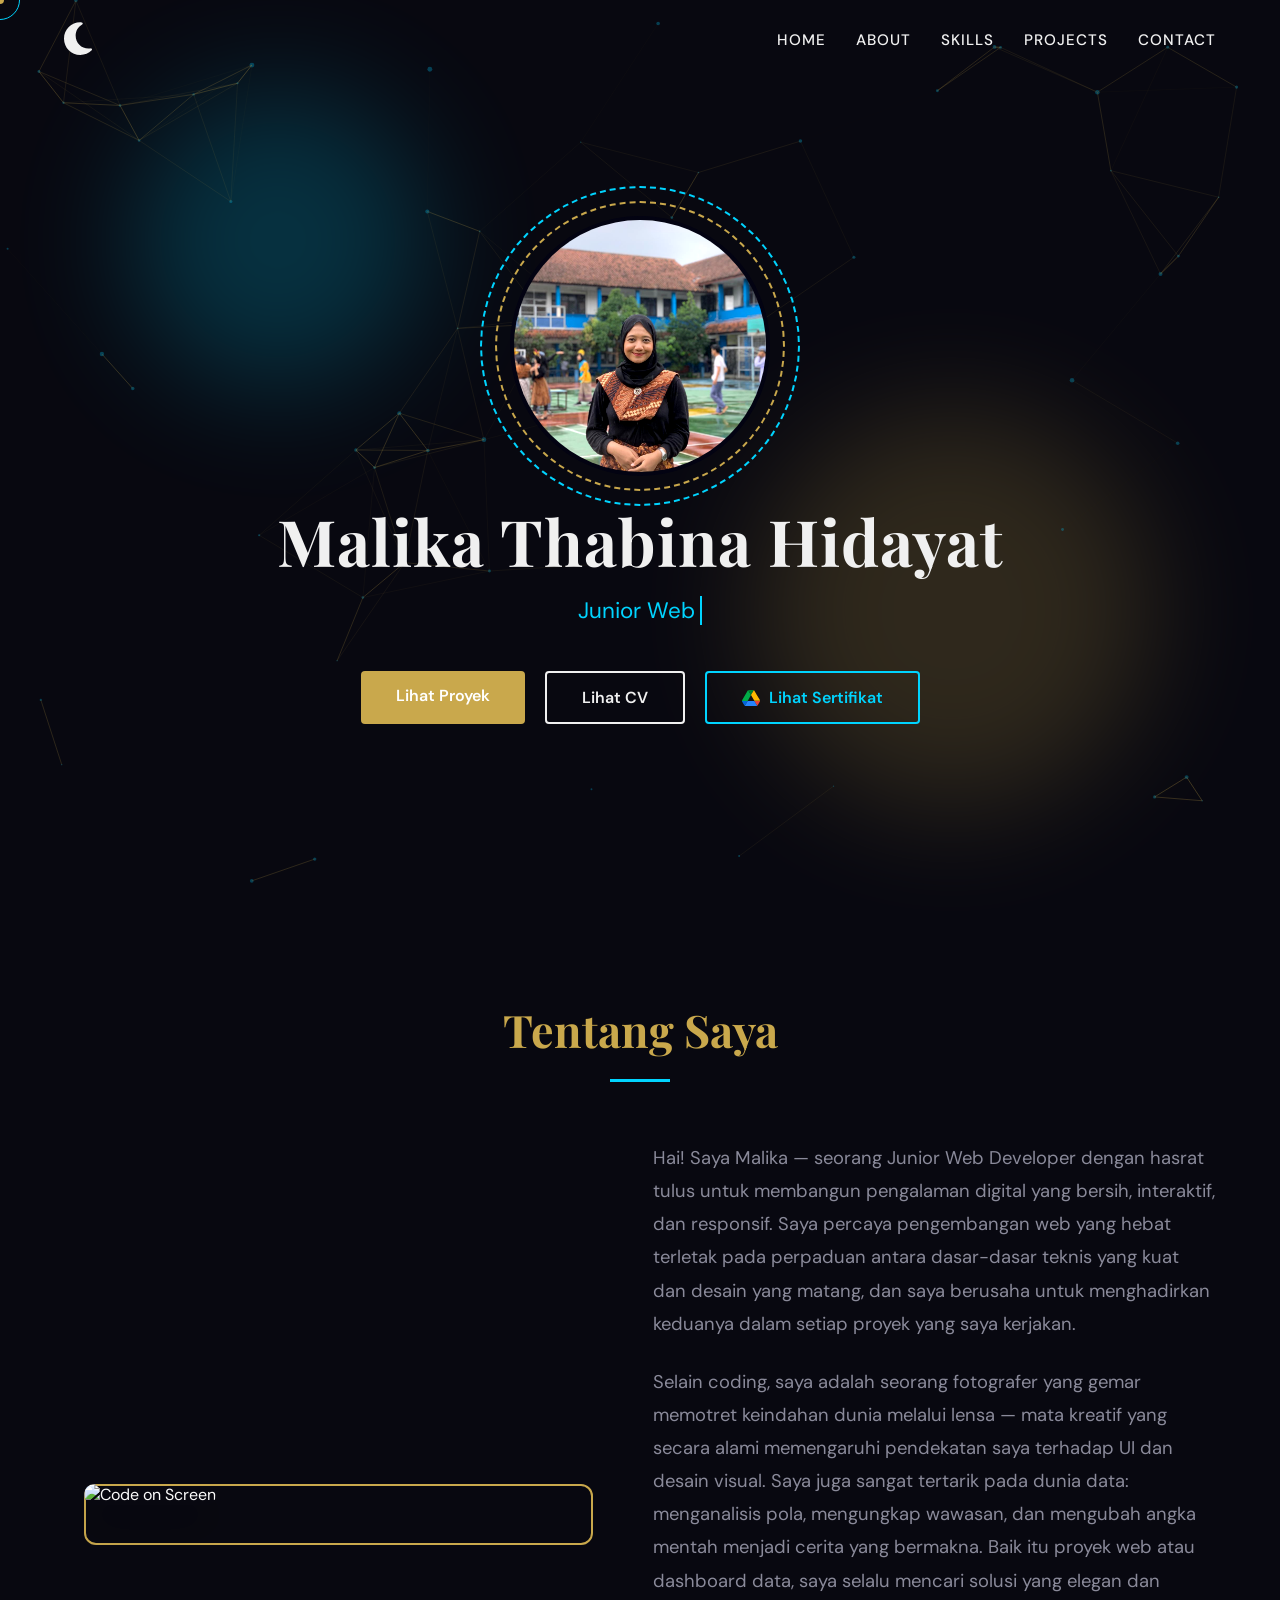
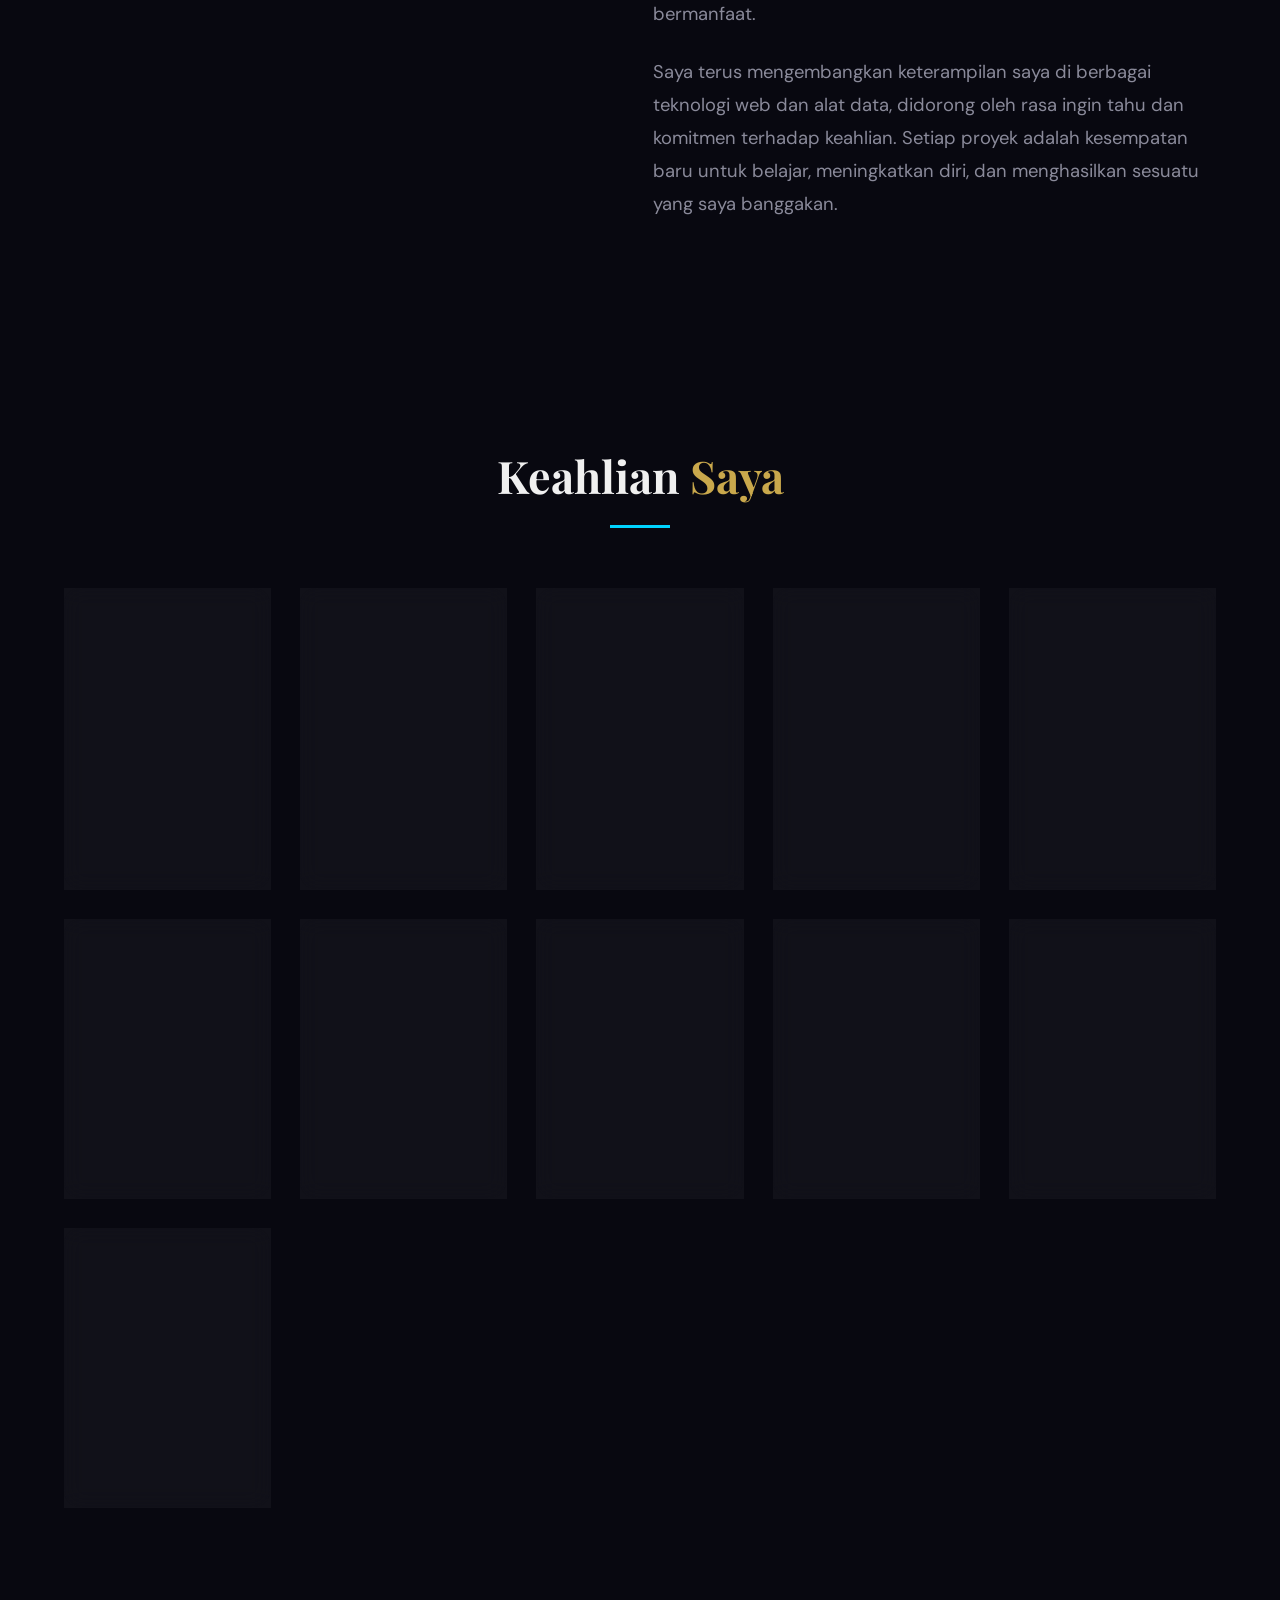
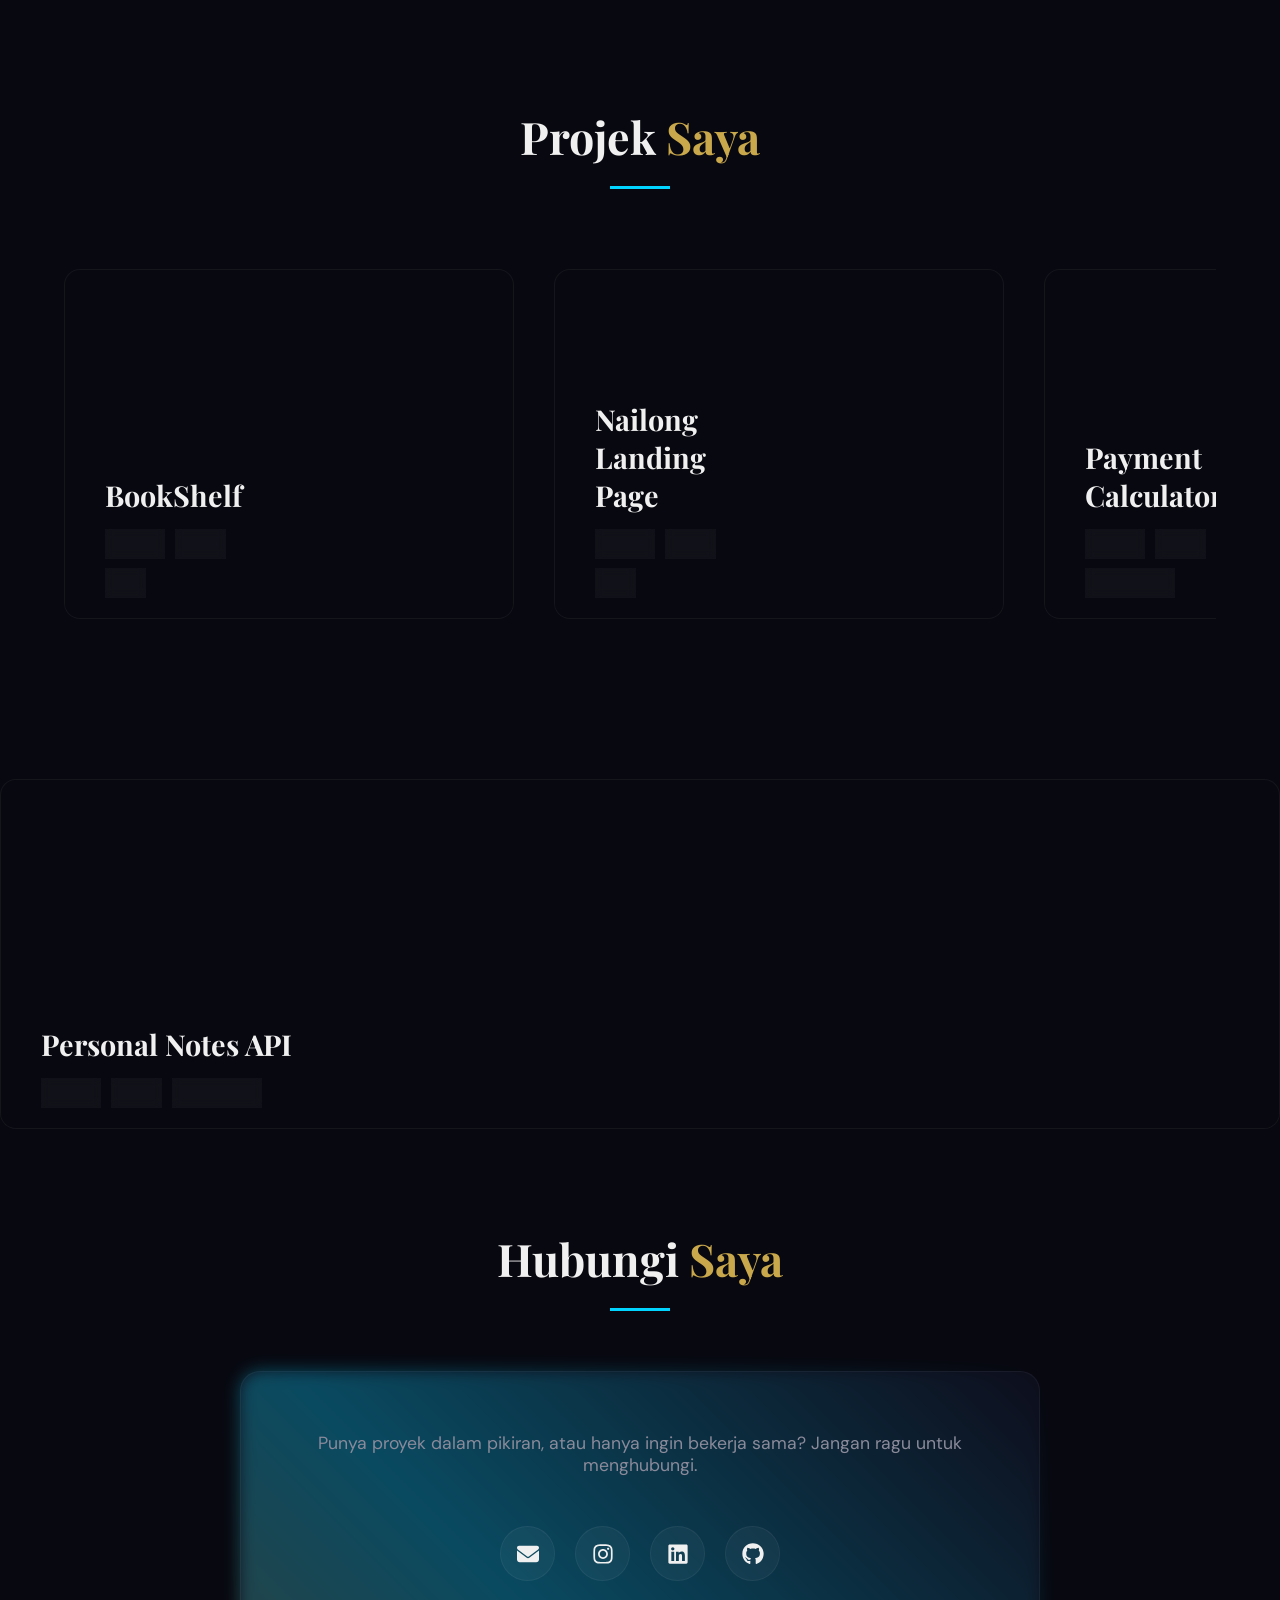
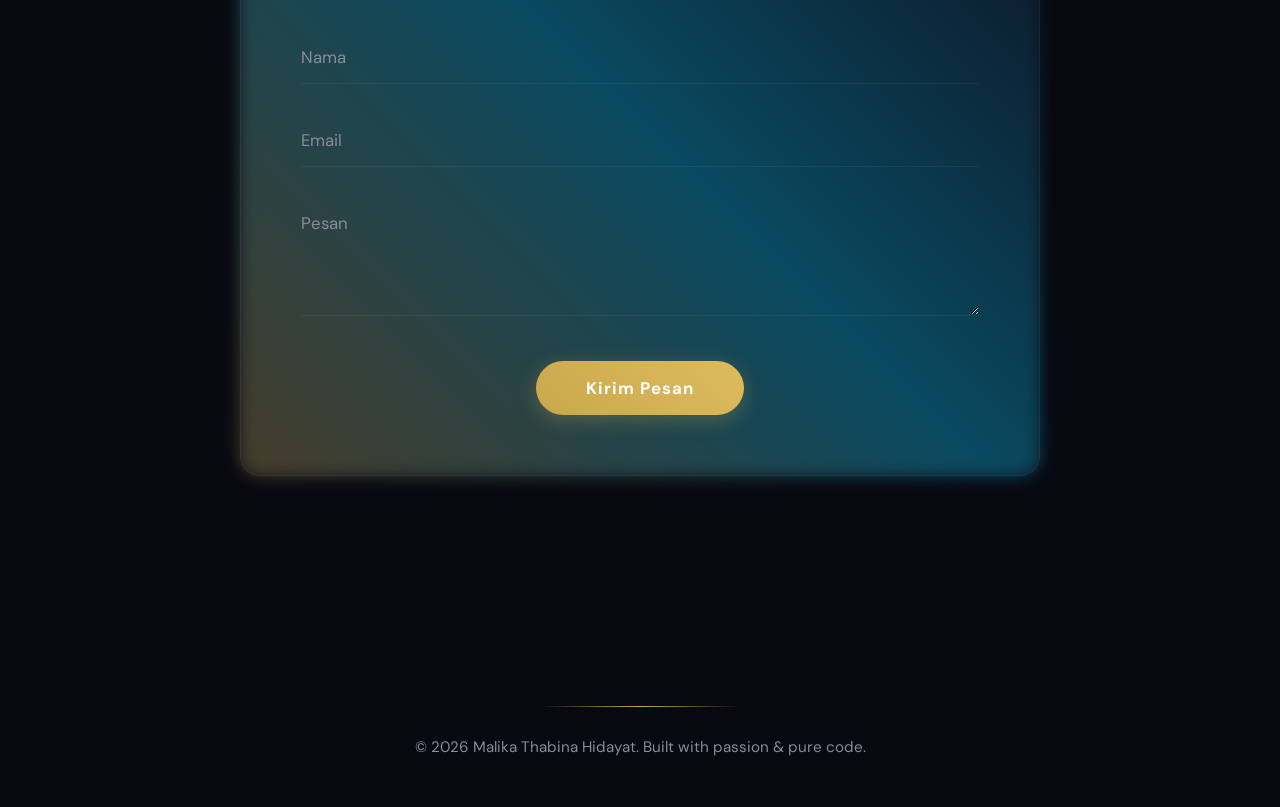
==== index.html @ ac2f49c1 "Add files via upload" ====
<!DOCTYPE html>
<html lang="en">

<head>
    <meta charset="UTF-8">
    <meta name="viewport" content="width=device-width, initial-scale=1.0">
    <title>Malika Thabina Hidayat | Junior Web Developer</title>

    <!-- Google Fonts -->
    <link rel="preconnect" href="https://fonts.googleapis.com">
    <link rel="preconnect" href="https://fonts.gstatic.com" crossorigin>
    <link
        href="https://fonts.googleapis.com/css2?family=DM+Sans:opsz,wght@9..40,400;9..40,500;9..40,600;9..40,700&family=Playfair+Display:wght@400;600;700&display=swap"
        rel="stylesheet">

    <style>
        :root {
            /* Dark Mode colors */
            --bg: #080810;
            --bg2: #0e0e1c;
            --gold: #c9a84c;
            --cyan: #00d4ff;
            --text: #f0f0f0;
            --muted: #8a8a9a;
            --card: rgba(255, 255, 255, 0.04);
            --border: rgba(255, 255, 255, 0.05);

            --font-heading: 'Playfair Display', serif;
            --font-body: 'DM Sans', sans-serif;
            --ease: 0.4s cubic-bezier(0.25, 0.8, 0.25, 1);
        }

        /* Light Mode colors */
        [data-theme="light"] {
            --bg: #faf8f3;
            --bg2: #f0ece0;
            --gold: #a8762a;
            --cyan: #0099cc;
            --text: #1a1a2e;
            --muted: #5a5a6a;
            --card: rgba(0, 0, 0, 0.04);
            --border: rgba(0, 0, 0, 0.08);
        }

        /* --- Global Resets & Transitions --- */
        * {
            margin: 0;
            padding: 0;
            box-sizing: border-box;
        }

        html {
            scroll-behavior: smooth;
            scroll-padding-top: 90px;
        }

        body {
            background-color: var(--bg);
            color: var(--text);
            font-family: var(--font-body);
            overflow-x: hidden;
            cursor: none;
            transition: background-color var(--ease), color var(--ease);
        }

        /* Apply transition to all changing color elements */
        .card,
        nav,
        .btn,
        .progress-ring .bg,
        .contact-container,
        .input-group input,
        .input-group textarea,
        .social-icon,
        .skill-icon,
        .hamburger span,
        .ring-1,
        .ring-2 {
            transition: all var(--ease);
        }

        ::selection {
            background: var(--cyan);
            color: #fff;
        }

        a,
        button,
        input,
        textarea {
            font-family: inherit;
            cursor: none;
            text-decoration: none;
            color: inherit;
        }

        ul {
            list-style: none;
        }

        section {
            padding: 100px 5%;
            max-width: 1300px;
            margin: 0 auto;
            position: relative;
        }

        h1,
        h2,
        h3,
        h4,
        h5,
        h6 {
            font-family: var(--font-heading);
            font-weight: 700;
            color: var(--text);
        }

        /* --- Custom Cursor --- */
        .cursor-dot,
        .cursor-ring {
            position: fixed;
            top: 0;
            left: 0;
            transform: translate(-50%, -50%);
            border-radius: 50%;
            z-index: 9999;
            pointer-events: none;
        }

        .cursor-dot {
            width: 8px;
            height: 8px;
            background: var(--gold);
        }

        .cursor-ring {
            width: 40px;
            height: 40px;
            border: 1px solid var(--cyan);
            transition: width 0.2s, height 0.2s, border-color 0.2s, background 0.2s;
        }

        @media (max-width: 900px) {
            body {
                cursor: auto;
            }

            a,
            button,
            input,
            textarea,
            .theme-toggle,
            .hamburger {
                cursor: pointer;
            }

            .cursor-dot,
            .cursor-ring {
                display: none !important;
            }
        }

        /* --- Loading Screen --- */
        #loader {
            position: fixed;
            inset: 0;
            background: var(--bg);
            z-index: 10000;
            display: flex;
            flex-direction: column;
            justify-content: center;
            align-items: center;
            transition: opacity 0.5s ease;
        }

        #loader.hidden {
            opacity: 0;
            pointer-events: none;
        }

        .loader-name {
            font-family: var(--font-heading);
            font-size: 3rem;
            color: var(--gold);
            letter-spacing: 3px;
            margin-bottom: 20px;
            animation: pulse 1s infinite alternate;
        }

        .progress-container {
            width: 220px;
            height: 3px;
            background: var(--border);
            border-radius: 2px;
            overflow: hidden;
        }

        .progress-bar {
            width: 0%;
            height: 100%;
            background: var(--cyan);
            transition: width 1.3s cubic-bezier(0.65, 0, 0.35, 1);
        }

        /* --- Navbar --- */
        nav {
            position: fixed;
            top: 0;
            width: 100%;
            padding: 25px 5%;
            display: flex;
            justify-content: space-between;
            align-items: center;
            z-index: 1000;
            transition: all 0.4s;
        }

        nav.scrolled {
            backdrop-filter: blur(12px);
            padding: 15px 5%;
            border-bottom: 1px solid var(--border);
            background: rgba(8, 8, 16, 0.85);
        }

        [data-theme="light"] nav.scrolled {
            background: rgba(250, 248, 243, 0.85);
        }

        .logo {
            font-family: var(--font-heading);
            font-size: 2rem;
            color: var(--gold);
            letter-spacing: 1px;
        }

        .nav-controls {
            display: flex;
            align-items: center;
            gap: 35px;
        }

        .nav-links {
            display: flex;
            gap: 30px;
            align-items: center;
        }

        .nav-links a {
            position: relative;
            font-weight: 500;
            font-size: 0.95rem;
            text-transform: uppercase;
            letter-spacing: 1px;
            transition: color 0.3s;
        }

        .nav-links a:hover {
            color: var(--gold);
        }

        .nav-links a::after {
            content: '';
            position: absolute;
            bottom: -5px;
            left: 0;
            width: 0%;
            height: 2px;
            background: var(--cyan);
            transition: width 0.3s ease;
        }

        .nav-links a:hover::after {
            width: 100%;
        }

        .theme-toggle {
            width: 28px;
            height: 28px;
            display: flex;
            justify-content: center;
            align-items: center;
            fill: var(--text);
            transition: fill 0.3s;
        }

        .theme-toggle:hover {
            fill: var(--gold);
            transform: scale(1.1);
        }

        .hamburger {
            display: none;
            flex-direction: column;
            gap: 5px;
            z-index: 2000;
            margin-left: 20px;
        }

        .hamburger span {
            width: 25px;
            height: 2px;
            background: var(--text);
            transition: 0.3s;
        }

        /* --- Hero Section --- */
        #hero {
            height: 100vh;
            display: flex;
            align-items: center;
            justify-content: center;
            position: relative;
        }

        #hero-particles {
            position: absolute;
            inset: 0;
            z-index: -1;
            opacity: 0.7;
        }

        .shape {
            position: absolute;
            filter: blur(60px);
            z-index: -2;
            border-radius: 50%;
            opacity: 0.2;
        }

        [data-theme="light"] .shape {
            opacity: 0.1;
        }

        .shape-1 {
            width: 300px;
            height: 300px;
            background: var(--cyan);
            top: 10%;
            left: 10%;
            animation: float 10s infinite alternate;
        }

        .shape-2 {
            width: 400px;
            height: 400px;
            background: var(--gold);
            bottom: 10%;
            right: 10%;
            animation: float 15s infinite alternate-reverse;
        }

        .hero-content {
            display: flex;
            flex-direction: column;
            align-items: center;
            justify-content: center;
            text-align: center;
            width: 100%;
            z-index: 1;
            margin-top: 40px;
        }

        .hero-image {
            position: relative;
            margin-bottom: 30px;
            display: flex;
            justify-content: center;
            align-items: center;
        }

        .profile-img {
            width: 260px;
            height: 260px;
            border-radius: 50%;
            object-fit: cover;
            z-index: 2;
            border: 4px solid var(--bg2);
            filter: contrast(1.1);
        }

        .ring-1,
        .ring-2 {
            position: absolute;
            border-radius: 50%;
            border: 2px dashed transparent;
        }

        .ring-1 {
            width: 290px;
            height: 290px;
            border-color: var(--gold);
            animation: rotate 20s linear infinite;
        }

        .ring-2 {
            width: 320px;
            height: 320px;
            border-color: var(--cyan);
            animation: rotate-reverse 25s linear infinite;
        }

        .glitch-wrapper {
            position: relative;
            margin-bottom: 20px;
        }

        .glitch {
            font-size: 4rem;
            color: var(--text);
            position: relative;
            display: inline-block;
            line-height: 1.1;
            font-weight: 700;
            letter-spacing: 1px;
        }

        .subtitle {
            font-size: 1.4rem;
            color: var(--muted);
            margin-bottom: 40px;
            min-height: 2.2rem;
        }

        .typewriter {
            color: var(--cyan);
            border-right: 2px solid var(--cyan);
            padding-right: 5px;
            animation: blink 0.8s infinite;
        }

        .hero-buttons {
            display: flex;
            gap: 20px;
            justify-content: center;
        }

        .btn {
            padding: 14px 35px;
            font-size: 1rem;
            font-weight: 600;
            border-radius: 4px;
            transition: all 0.3s ease;
            position: relative;
            overflow: hidden;
            z-index: 1;
            text-align: center;
        }

        .btn-primary {
            background: var(--gold);
            color: #fff;
        }

        .btn-primary::before {
            content: '';
            position: absolute;
            top: 0;
            left: -100%;
            width: 100%;
            height: 100%;
            background: rgba(255, 255, 255, 0.2);
            transition: 0.3s;
            z-index: -1;
        }

        .btn-primary:hover::before {
            left: 0;
        }

        .btn-primary:hover {
            box-shadow: 0 0 20px rgba(201, 168, 76, 0.4);
            transform: translateY(-3px);
        }

        .btn-outline {
            background: transparent;
            color: var(--text);
            border: 2px solid var(--text);
        }

        .btn-outline:hover {
            background: var(--text);
            color: var(--bg);
            box-shadow: 0 0 20px rgba(255, 255, 255, 0.1);
            transform: translateY(-3px);
        }

        .btn-cert {
            background: transparent;
            color: var(--cyan);
            border: 2px solid var(--cyan);
            display: inline-flex;
            align-items: center;
            gap: 9px;
        }

        .btn-cert:hover {
            background: var(--cyan);
            color: #fff;
            box-shadow: 0 0 22px rgba(0, 212, 255, 0.3);
            transform: translateY(-3px);
        }

        .btn-cert .drive-icon {
            width: 18px;
            height: 18px;
            flex-shrink: 0;
            transition: transform 0.3s;
        }

        .btn-cert:hover .drive-icon {
            transform: scale(1.15) rotate(-6deg);
        }

        /* --- Sections Shared --- */
        .section-title {
            font-size: 2.8rem;
            margin-bottom: 60px;
            text-align: center;
        }

        .section-title span {
            color: var(--gold);
        }

        .section-title::after {
            content: '';
            display: block;
            width: 60px;
            height: 3px;
            background: var(--cyan);
            margin: 20px auto 0;
        }

        /* --- About Section --- */
        .about-container {
            display: flex;
            gap: 80px;
            align-items: center;
        }

        .about-img-wrap {
            flex: 1;
            position: relative;
            padding: 20px;
        }

        .about-img {
            width: 100%;
            border-radius: 12px;
            z-index: 2;
            position: relative;
            filter: grayscale(10%) contrast(1.1);
            box-shadow: 0 20px 40px rgba(0, 0, 0, 0.2);
        }

        .about-frame {
            position: absolute;
            inset: 0;
            border: 2px solid var(--gold);
            border-radius: 12px;
            z-index: 1;
            transform: translate(20px, 20px);
            transition: 0.4s ease;
        }

        .about-img-wrap:hover .about-frame {
            transform: translate(10px, 10px);
        }

        .about-text {
            flex: 1.2;
        }

        .about-text p {
            font-size: 1.15rem;
            line-height: 1.8;
            color: var(--muted);
            margin-bottom: 25px;
        }



        /* --- Skills Section --- */
        .skills-grid {
            display: grid;
            grid-template-columns: repeat(auto-fit, minmax(180px, 1fr));
            gap: 30px;
        }

        .skill-card {
            background: var(--card);
            padding: 40px 20px;
            border-radius: 16px;
            text-align: center;
            border: 1px solid var(--border);
            backdrop-filter: blur(10px);
            transition: all 0.4s cubic-bezier(0.175, 0.885, 0.32, 1.275);
        }

        .skill-card:hover {
            transform: translateY(-12px);
            border-color: var(--gold);
            box-shadow: 0 15px 35px rgba(201, 168, 76, 0.1);
        }

        .skill-icon {
            width: 45px;
            height: 45px;
            fill: var(--text);
            margin-bottom: 25px;
            transition: 0.3s;
            opacity: 0.8;
        }

        .skill-card:hover .skill-icon {
            fill: var(--cyan);
            opacity: 1;
            transform: scale(1.1);
        }

        .skill-name {
            font-size: 1.1rem;
            font-weight: 600;
            margin-bottom: 20px;
            letter-spacing: 0.5px;
        }

        .progress-ring {
            width: 80px;
            height: 80px;
            margin: 0 auto;
            position: relative;
        }

        .progress-ring svg {
            width: 100%;
            height: 100%;
            transform: rotate(-90deg);
        }

        .progress-ring circle {
            fill: transparent;
            stroke-width: 6;
            stroke-linecap: round;
        }

        .progress-ring .bg {
            stroke: var(--border);
        }

        .progress-ring .fg {
            stroke: var(--cyan);
            stroke-dasharray: 219.9;
            stroke-dashoffset: 219.9;
            transition: stroke-dashoffset 1.5s cubic-bezier(0.1, 0.7, 0.1, 1);
        }

        .skill-card:hover .progress-ring .fg {
            stroke: var(--gold);
        }

        /* --- Certificates Section --- */
        .cert-grid {
            display: grid;
            grid-template-columns: repeat(auto-fit, minmax(280px, 1fr));
            gap: 30px;
        }

        .cert-card {
            background: var(--bg2);
            border: 1px solid var(--border);
            border-radius: 16px;
            padding: 35px 30px;
            position: relative;
            overflow: hidden;
            transition: 0.4s;
        }

        .cert-card::before {
            content: '';
            position: absolute;
            top: 0;
            left: -100%;
            width: 50%;
            height: 100%;
            background: linear-gradient(to right, transparent, rgba(255, 255, 255, 0.08), transparent);
            transform: skewX(-20deg);
            transition: 0.6s;
        }

        [data-theme="light"] .cert-card::before {
            background: linear-gradient(to right, transparent, rgba(0, 0, 0, 0.05), transparent);
        }

        .cert-card:hover::before {
            left: 150%;
        }

        .cert-card:hover {
            border-color: var(--cyan);
            transform: translateY(-5px);
            box-shadow: 0 10px 30px rgba(0, 212, 255, 0.05);
        }

        .cert-icon {
            width: 45px;
            height: 45px;
            fill: var(--gold);
            margin-bottom: 20px;
        }

        .cert-title {
            font-size: 1.2rem;
            margin-bottom: 12px;
            font-weight: 600;
            line-height: 1.4;
            color: var(--text);
        }

        .cert-org {
            font-size: 0.95rem;
            color: var(--muted);
        }

        .cert-year {
            font-size: 0.8rem;
            color: var(--cyan);
            margin-top: 20px;
            display: inline-block;
            padding: 5px 12px;
            background: rgba(0, 212, 255, 0.1);
            border-radius: 20px;
            font-weight: 600;
        }

        /* --- Projects Section --- */
        .projects-container {
            display: flex;
            gap: 40px;
            overflow-x: auto;
            padding: 20px 0 60px;
            scroll-behavior: auto;
            cursor: grab;
            align-items: stretch;
            -ms-overflow-style: none;
            scrollbar-width: none;
        }

        .projects-container::-webkit-scrollbar {
            display: none;
        }

        .projects-container:active {
            cursor: grabbing;
        }

        .project-card {
            min-width: 450px;
            height: 350px;
            border-radius: 16px;
            background-size: cover;
            background-position: center;
            border: 1px solid var(--border);
            position: relative;
            overflow: hidden;
            flex-shrink: 0;
            transition: transform 0.4s;
        }

        .project-card::after {
            content: '';
            position: absolute;
            inset: 0;
            background: linear-gradient(to top, var(--bg) 10%, rgba(8, 8, 16, 0.3) 100%);
            transition: 0.4s;
        }

        [data-theme="light"] .project-card::after {
            background: linear-gradient(to top, var(--bg) 10%, rgba(0, 0, 0, 0.1) 100%);
        }

        .project-card:hover {
            transform: scale(0.98);
        }

        .project-card:hover::after {
            background: linear-gradient(to top, var(--bg) 30%, rgba(8, 8, 16, 0.6) 100%);
        }

        .project-info {
            position: absolute;
            bottom: -60px;
            left: 0;
            width: 50%;
            padding: 40px;
            z-index: 2;
            transition: 0.4s ease-out;
        }

        .project-card:hover .project-info {
            bottom: 0;
        }

        /* Project text stays light/visible even in light mode due to dark overlay over image */
        .project-title {
            font-size: 1.8rem;
            margin-bottom: 15px;
            color: var(--text);
            font-family: var(--font-heading);
        }

        .project-tags {
            display: flex;
            gap: 10px;
            margin-bottom: 20px;
            flex-wrap: wrap;
        }

        .project-tag {
            font-size: 0.8rem;
            padding: 5px 12px;
            background: var(--card);
            backdrop-filter: blur(5px);
            border-radius: 4px;
            color: var(--cyan);
            font-weight: 500;
            border: 1px solid var(--border);
        }

        .project-link {
            display: inline-block;
            color: var(--gold);
            font-size: 0.95rem;
            font-weight: 700;
            text-transform: uppercase;
            letter-spacing: 1px;
            opacity: 0;
            transition: 0.4s;
            text-shadow: 0 0 10px transparent;
        }

        .project-card:hover .project-link {
            opacity: 1;
            margin-top: 10px;
            text-shadow: 0 0 15px rgba(201, 168, 76, 0.5);
        }

        /* --- Contact Section --- */
        .contact-container {
            max-width: 800px;
            margin: 0 auto;
            background: var(--bg2);
            border-radius: 20px;
            padding: 60px;
            border: 1px solid var(--border);
            position: relative;
            z-index: 1;
        }

        .contact-container::before {
            content: '';
            position: absolute;
            inset: -2px;
            border-radius: 22px;
            background: linear-gradient(45deg, var(--gold), var(--cyan), transparent);
            z-index: -1;
            opacity: 0.3;
            filter: blur(8px);
            transition: 0.5s;
        }

        .contact-container:hover::before {
            opacity: 0.6;
            filter: blur(12px);
        }

        .contact-header {
            text-align: center;
            margin-bottom: 50px;
        }

        .contact-links {
            display: flex;
            justify-content: center;
            gap: 20px;
            margin-bottom: 50px;
        }

        .social-icon {
            width: 55px;
            height: 55px;
            background: var(--card);
            border-radius: 50%;
            display: flex;
            justify-content: center;
            align-items: center;
            transition: 0.3s;
            border: 1px solid var(--border);
            fill: var(--text);
        }

        .social-icon svg {
            width: 22px;
            height: 22px;
        }

        .social-icon:hover {
            background: transparent;
            border-color: var(--cyan);
            transform: translateY(-5px);
            box-shadow: 0 10px 20px rgba(0, 212, 255, 0.1);
            fill: var(--cyan);
        }

        .contact-form {
            display: flex;
            flex-direction: column;
            gap: 30px;
        }

        .input-group {
            position: relative;
        }

        .input-group input,
        .input-group textarea {
            width: 100%;
            background: transparent;
            border: none;
            border-bottom: 1px solid var(--border);
            padding: 15px 0;
            color: var(--text);
            font-size: 1.05rem;
            outline: none;
            transition: 0.3s;
        }

        .input-group label {
            position: absolute;
            top: 15px;
            left: 0;
            color: var(--muted);
            pointer-events: none;
            transition: 0.3s;
            font-size: 1.05rem;
        }

        .input-group input:focus~label,
        .input-group input:valid~label,
        .input-group textarea:focus~label,
        .input-group textarea:valid~label {
            top: -15px;
            font-size: 0.85rem;
            color: var(--cyan);
            font-weight: 500;
        }

        .input-group input:focus,
        .input-group textarea:focus {
            border-bottom-color: var(--cyan);
        }

        .contact-btn {
            align-self: center;
            margin-top: 10px;
            border: none;
            background: linear-gradient(45deg, var(--gold), #debb5d);
            color: #fff;
            padding: 16px 50px;
            border-radius: 30px;
            font-weight: 700;
            font-size: 1.05rem;
            box-shadow: 0 5px 20px rgba(201, 168, 76, 0.3);
            transition: 0.3s;
            letter-spacing: 1px;
        }

        .contact-btn:hover {
            transform: translateY(-3px);
            box-shadow: 0 8px 30px rgba(201, 168, 76, 0.5);
        }

        .contact-btn:active {
            animation: pulse-btn 0.5s;
        }

        @keyframes pulse-btn {
            0% {
                box-shadow: 0 0 0 0 rgba(201, 168, 76, 0.5);
            }

            70% {
                box-shadow: 0 0 0 15px rgba(201, 168, 76, 0);
            }

            100% {
                box-shadow: 0 0 0 0 rgba(201, 168, 76, 0);
            }
        }

        /* --- Footer --- */
        footer {
            text-align: center;
            padding: 50px 0;
            font-size: 0.95rem;
            color: var(--muted);
            margin-top: 80px;
            position: relative;
            overflow: hidden;
        }

        .footer-divider {
            width: 0;
            height: 1px;
            background: linear-gradient(to right, transparent, var(--gold), transparent);
            margin: 0 auto 30px;
            transition: width 1.5s ease;
        }

        .footer-divider.visible {
            width: 200px;
        }

        /* --- Animations & Utilities --- */
        .reveal {
            opacity: 0;
            transform: translateY(40px);
            transition: all 0.8s cubic-bezier(0.5, 0, 0, 1);
        }

        .reveal.active {
            opacity: 1;
            transform: translateY(0);
        }

        @keyframes float {
            0% {
                transform: translateY(0) scale(1);
            }

            100% {
                transform: translateY(60px) scale(1.1);
            }
        }

        @keyframes pulse {
            from {
                opacity: 0.7;
                transform: scale(0.98);
            }

            to {
                opacity: 1;
                transform: scale(1.02);
            }
        }

        @keyframes blink {
            50% {
                border-color: transparent;
            }
        }

        @keyframes rotate {
            100% {
                transform: rotate(360deg);
            }
        }

        @keyframes rotate-reverse {
            100% {
                transform: rotate(-360deg);
            }
        }

        /* --- Responsive --- */
        @media (max-width: 900px) {
            .glitch {
                font-size: 3rem;
            }

            .profile-img {
                width: 220px;
                height: 220px;
            }

            .ring-1 {
                width: 250px;
                height: 250px;
            }

            .ring-2 {
                width: 280px;
                height: 280px;
            }

            .about-container {
                flex-direction: column;
                gap: 50px;
            }



            .project-card {
                min-width: 320px;
                height: 400px;
            }

            .nav-controls {
                flex-direction: row-reverse;
            }

            /* Hamburger on right, moon on left */

            .nav-links {
                position: fixed;
                top: 0;
                right: -100%;
                height: 100vh;
                width: 260px;
                background: var(--bg2);
                border-left: 1px solid var(--border);
                flex-direction: column;
                align-items: center;
                justify-content: center;
                gap: 40px;
                transition: 0.4s ease;
                box-shadow: -10px 0 30px rgba(0, 0, 0, 0.2);
            }

            .nav-links.active {
                right: 0;
            }

            .hamburger {
                display: flex;
                cursor: pointer;
            }

            .hamburger.active span:nth-child(1) {
                transform: translateY(7px) rotate(45deg);
            }

            .hamburger.active span:nth-child(2) {
                opacity: 0;
            }

            .hamburger.active span:nth-child(3) {
                transform: translateY(-7px) rotate(-45deg);
            }

            .contact-container {
                padding: 40px 25px;
            }
        }
    </style>
</head>

<body>

    <!-- Custom Cursor -->
    <div class="cursor-dot"></div>
    <div class="cursor-ring"></div>

    <!-- Loading Screen -->
    <div id="loader">
        <div class="loader-name">THABINA</div>
        <div class="progress-container">
            <div class="progress-bar"></div>
        </div>
    </div>

    <!-- Navbar -->
    <nav>
        <div class="nav-controls">
            <div class="theme-toggle hover-target" id="theme-btn" title="Toggle Theme">
                <!-- Moon Icon -->
                <svg class="icon-moon" viewBox="0 0 384 512">
                    <path
                        d="M223.5 32C100 32 0 132.3 0 256S100 480 223.5 480c60.6 0 115.5-24.2 155.8-63.4 5-4.9 6.3-12.5 3.1-18.7s-10.1-9.7-17-8.5c-9.8 1.7-19.8 2.6-30.1 2.6-96.9 0-175.5-78.8-175.5-176 0-65.8 36-123.1 89.3-153.3 6.1-3.5 9.2-10.5 7.7-17.3s-7.3-11.9-14.3-12.5c-6.3-.5-12.6-.8-19-.8z" />
                </svg>
                <!-- Sun Icon (hidden by default) -->
                <svg class="icon-sun" style="display:none;" viewBox="0 0 512 512">
                    <path
                        d="M361.5 1.2c5 2.1 8.6 6.6 9.6 11.9L391 121l107.9 19.8c5.3 1 9.8 4.6 11.9 9.6s1.5 10.7-1.6 15.2L446.9 256l62.3 90.3c3.1 4.5 3.7 10.2 1.6 15.2s-6.6 8.6-11.9 9.6L391 391 371.1 498.9c-1 5.3-4.6 9.8-9.6 11.9s-10.7 1.5-15.2-1.6L256 446.9l-90.3 62.3c-4.5 3.1-10.2 3.7-15.2 1.6s-8.6-6.6-9.6-11.9L121 391 13.1 371.1c-5.3-1-9.8-4.6-11.9-9.6s-1.5-10.7 1.6-15.2L65.1 256 2.8 165.7c-3.1-4.5-3.7-10.2-1.6-15.2s6.6-8.6 11.9-9.6L121 121 140.9 13.1c1-5.3 4.6-9.8 9.6-11.9s10.7-1.5 15.2 1.6L256 65.1l90.3-62.3c4.5-3.1 10.2-3.7 15.2-1.6zM256 160A96 96 0 1 0 256 352a96 96 0 1 0 0-192z" />
                </svg>
            </div>
            <div class="hamburger hover-target">
                <span></span><span></span><span></span>
            </div>
        </div>
        <ul class="nav-links">
            <li><a href="#hero" class="hover-target">Home</a></li>
            <li><a href="#about" class="hover-target">About</a></li>
            <li><a href="#skills" class="hover-target">Skills</a></li>
            <li><a href="#projects" class="hover-target">Projects</a></li>
            <li><a href="#contact" class="hover-target">Contact</a></li>
        </ul>
    </nav>

    <!-- Hero Section -->
    <section id="hero">
        <canvas id="hero-particles"></canvas>
        <div class="shape shape-1"></div>
        <div class="shape shape-2"></div>

        <div class="hero-content reveal">
            <div class="hero-image">
                <div class="ring-1"></div>
                <div class="ring-2"></div>
                <img src="profil.jpg" alt="Malika Thabina Hidayat" class="profile-img hover-target">
            </div>
            <div class="hero-text">
                <div class="glitch-wrapper">
                    <h1 class="glitch" data-text="Malika Thabina Hidayat">Malika Thabina Hidayat</h1>
                </div>
                <div class="subtitle"><span class="typewriter"></span></div>
                <div class="hero-buttons">
                    <a href="#projects" class="btn btn-primary hover-target">Lihat Proyek</a>
                    <a href="CV.PKL.pdf" class="btn btn-outline hover-target">Lihat CV</a>
                    <a href="https://drive.google.com/drive/folders/1bBfgVz_UtJ7TkHY9Sg17qw-k2VM0d8z5" target="_blank" class="btn btn-cert hover-target">
                        <svg class="drive-icon" viewBox="0 0 87.3 78" xmlns="http://www.w3.org/2000/svg">
                            <path d="m6.6 66.85 3.85 6.65c.8 1.4 1.95 2.5 3.3 3.3l13.75-23.8h-27.5c0 1.55.4 3.1 1.2 4.5z" fill="#0066da"/>
                            <path d="m43.65 25-13.75-23.8c-1.35.8-2.5 1.9-3.3 3.3l-25.4 44a9.06 9.06 0 0 0 -1.2 4.5h27.5z" fill="#00ac47"/>
                            <path d="m73.55 76.8c1.35-.8 2.5-1.9 3.3-3.3l1.6-2.75 7.65-13.25c.8-1.4 1.2-2.95 1.2-4.5h-27.502l5.852 11.5z" fill="#ea4335"/>
                            <path d="m43.65 25 13.75-23.8c-1.35-.8-2.9-1.2-4.5-1.2h-18.5c-1.6 0-3.15.45-4.5 1.2z" fill="#00832d"/>
                            <path d="m59.8 53h-32.3l-13.75 23.8c1.35.8 2.9 1.2 4.5 1.2h50.8c1.6 0 3.15-.45 4.5-1.2z" fill="#2684fc"/>
                            <path d="m73.4 26.5-12.7-22c-.8-1.4-1.95-2.5-3.3-3.3l-13.75 23.8 16.15 27h27.45c0-1.55-.4-3.1-1.2-4.5z" fill="#ffba00"/>
                        </svg>
                        Lihat Sertifikat
                    </a>
                </div>
            </div>
        </div>
    </section>
    <!-- About Section -->
    <section id="about">
        <h2 class="section-title reveal"><span>Tentang Saya</span></h2>
        <div class="about-container">
            <div class="about-img-wrap reveal">
                <div class="about-frame"></div>
                <!-- Developer lifestyle placeholder image -->
                <img src="https://images.unsplash.com/photo-1542831371-29b0f74f9713?auto=format&fit=crop&w=800&q=80"
                    alt="Code on Screen" class="about-img">
            </div>
            <div class="about-text reveal">
                <p>Hai! Saya Malika — seorang Junior Web Developer dengan hasrat tulus untuk membangun pengalaman digital yang bersih, interaktif, dan responsif. Saya percaya pengembangan web yang hebat terletak pada perpaduan antara dasar-dasar teknis yang kuat dan desain yang matang, dan saya berusaha untuk menghadirkan keduanya dalam setiap proyek yang saya kerjakan.</p>

<p>Selain coding, saya adalah seorang fotografer yang gemar memotret keindahan dunia melalui lensa — mata kreatif yang secara alami memengaruhi pendekatan saya terhadap UI dan desain visual. Saya juga sangat tertarik pada dunia data: menganalisis pola, mengungkap wawasan, dan mengubah angka mentah menjadi cerita yang bermakna. Baik itu proyek web atau dashboard data, saya selalu mencari solusi yang elegan dan bermanfaat.</p>

<p>Saya terus mengembangkan keterampilan saya di berbagai teknologi web dan alat data, didorong oleh rasa ingin tahu dan komitmen terhadap keahlian. Setiap proyek adalah kesempatan baru untuk belajar, meningkatkan diri, dan menghasilkan sesuatu yang saya banggakan.</p>
            </div>
        </div>
    </section>

    <!-- Skills Section -->
    <section id="skills">
        <h2 class="section-title reveal">Keahlian<span> Saya</span></h2>

        <div class="skills-grid desktop reveal">
            <div class="skill-card hover-target">
                <!-- HTML5 Icon -->
                <svg class="skill-icon" viewBox="0 0 384 512">
                    <path
                        d="M0 32l34.9 395.8L191.5 480l157.6-52.2L384 32H0zm308.2 127.9H124.4l4.1 49.4h175.6l-13.6 148.4-97.9 27v.3h-1.1l-98.7-27.3-6-75.8h47.7L138 320l53.5 14.5 53.7-14.5 6-62.2H84.3L71.5 112.2h241.1l-4.4 47.7z" />
                </svg>
                <div class="skill-name">HTML5</div>
                <div class="progress-ring">
                    <svg viewBox="0 0 80 80">
                        <circle class="bg" cx="40" cy="40" r="35" />
                        <circle class="fg progress-ring-circle" cx="40" cy="40" r="35" data-percent="85" />
                    </svg>
                </div>
            </div>

            <div class="skill-card hover-target">
                <!-- CSS3 Icon -->
                <svg class="skill-icon" viewBox="0 0 384 512">
                    <path
                        d="M0 32l34.9 395.8L191.5 480l157.6-52.2L384 32H0zm308.2 127.9H124.4l4.1 49.4h175.6l-13.6 148.4-97.9 27v.3h-1.1l-98.7-27.3-6-75.8h47.7L138 320l53.5 14.5 53.7-14.5 6-62.2H84.3L71.5 112.2h241.1l-4.4 47.7z" />
                </svg>
                <div class="skill-name">CSS3</div>
                <div class="progress-ring">
                    <svg viewBox="0 0 80 80">
                        <circle class="bg" cx="40" cy="40" r="35" />
                        <circle class="fg progress-ring-circle" cx="40" cy="40" r="35" data-percent="85" />
                    </svg>
                </div>
            </div>

            <div class="skill-card hover-target">
                <!-- JS Icon -->
                <svg class="skill-icon" viewBox="0 0 448 512">
                    <path
                        d="M0 32v448h448V32H0zm243.8 349.4c0 43.6-25.6 63.5-62.9 63.5-33.7 0-53.2-17.4-63.2-38.5l34.3-20.7c6.6 11.7 12.6 21.6 27.1 21.6 13.8 0 22.6-5.4 22.6-26.5V237.7h42.1v143.7zm99.6 63.5c-39.1 0-64.4-18.6-76.7-43l34.3-19.8c9 14.7 20.8 25.6 41.5 25.6 17.4 0 28.6-8.7 28.6-20.8 0-14.4-11.4-19.5-30.7-28l-10.5-4.5c-30.4-12.9-50.5-29.2-50.5-63.5 0-31.6 24.1-55.6 61.6-55.6 26.8 0 46 9.3 59.8 33.7L368 290c-7.2-12.9-15-18-27.1-18-12.3 0-20.1 7.8-20.1 18 0 12.6 7.8 17.7 25.9 25.6l10.5 4.5c35.8 15.3 55.9 31 55.9 66.2 0 37.8-29.8 58.6-69.7 58.6z" />
                </svg>
                <div class="skill-name">JavaScript</div>
                <div class="progress-ring">
                    <svg viewBox="0 0 80 80">
                        <circle class="bg" cx="40" cy="40" r="35" />
                        <circle class="fg progress-ring-circle" cx="40" cy="40" r="35" data-percent="75" />
                    </svg>
                </div>
            </div>

            <div class="skill-card hover-target">
                <!-- Responsive Design Icon (Devices) -->
                <svg class="skill-icon" viewBox="0 0 512 512">
                    <path
                        d="M464 48H48C21.5 48 0 69.5 0 96v224c0 26.5 21.5 48 48 48h144v64h-32c-17.7 0-32 14.3-32 32s14.3 32 32 32h192c17.7 0 32-14.3 32-32s-14.3-32-32-32h-32v-64h144c26.5 0 48-21.5 48-48V96c0-26.5-21.5-48-48-48zm-16 256H64V112h384v192zM320 256H192c-8.8 0-16-7.2-16-16v-64c0-8.8 7.2-16 16-16h128c8.8 0 16 7.2 16 16v64c0 8.8-7.2 16-16 16z" />
                </svg>
                <div class="skill-name">Responsive Design</div>
                <div class="progress-ring">
                    <svg viewBox="0 0 80 80">
                        <circle class="bg" cx="40" cy="40" r="35" />
                        <circle class="fg progress-ring-circle" cx="40" cy="40" r="35" data-percent="75" />
                    </svg>
                </div>
            </div>

            <div class="skill-card hover-target">
                <!-- Git/Github Icon -->
                <svg class="skill-icon" viewBox="0 0 448 512">
                    <path
                        d="M439.55 236.05 244 40.45a28.87 28.87 0 0 0-40.81 0l-40.66 40.63 51.52 51.52c27.06-9.14 52.68 16.77 43.39 43.68l49.66 49.66c34.23-11.8 61.18 31 35.47 56.69-26.49 26.49-70.21-2.87-56-37.34L240.22 199v121.85c25.3 12.54 22.26 41.85 9.08 55a34.34 34.34 0 0 1-48.55 0c-17.57-17.6-11.07-46.91 11.25-56v-123c-20.8-8.51-24.6-30.74-18.64-45L142.57 101 8.45 235.14a28.86 28.86 0 0 0 0 40.81l195.61 195.6a28.86 28.86 0 0 0 40.8 0l194.69-194.69a28.86 28.86 0 0 0 0-40.81z" />
                </svg>
                <div class="skill-name">Git & GitHub</div>
                <div class="progress-ring">
                    <svg viewBox="0 0 80 80">
                        <circle class="bg" cx="40" cy="40" r="35" />
                        <circle class="fg progress-ring-circle" cx="40" cy="40" r="35" data-percent="80" />
                    </svg>
                </div>
            </div>

            <div class="skill-card hover-target">
                <!-- VS Code / Editor Icon using code brackets -->
                <svg class="skill-icon" viewBox="0 0 640 512">
                    <path
                        d="M208 416c-8.19 0-16.38-3.12-22.63-9.37l-160-160c-12.5-12.5-12.5-32.75 0-45.25l160-160c12.5-12.5 32.75-12.5 45.25 0s12.5 32.75 0 45.25L93.25 224l137.38 137.38c12.5 12.5 12.5 32.75 0 45.25-6.25 6.24-14.44 9.37-22.63 9.37zm224 0c-8.19 0-16.38-3.12-22.63-9.37-12.5-12.5-12.5-32.75 0-45.25L546.75 224 409.38 86.62c-12.5-12.5-12.5-32.75 0-45.25s32.75-12.5 45.25 0l160 160c12.5 12.5 12.5 32.75 0 45.25l-160 160c-6.25 6.25-14.44 9.38-22.63 9.38z" />
                </svg>
                <div class="skill-name">VS Code</div>
                <div class="progress-ring">
                    <svg viewBox="0 0 80 80">
                        <circle class="bg" cx="40" cy="40" r="35" />
                        <circle class="fg progress-ring-circle" cx="40" cy="40" r="35" data-percent="80" />
                    </svg>
                </div>
            </div>

            <!-- Data Analyst -->
            <div class="skill-card hover-target">
                <svg class="skill-icon" viewBox="0 0 448 512">
                    <path d="M160 80c0-26.5 21.5-48 48-48h32c26.5 0 48 21.5 48 48V432c0 26.5-21.5 48-48 48H208c-26.5 0-48-21.5-48-48V80zM0 272c0-26.5 21.5-48 48-48H80c26.5 0 48 21.5 48 48V432c0 26.5-21.5 48-48 48H48c-26.5 0-48-21.5-48-48V272zM368 96h32c26.5 0 48 21.5 48 48V432c0 26.5-21.5 48-48 48H368c-26.5 0-48-21.5-48-48V144c0-26.5 21.5-48 48-48z"/>
                </svg>
                <div class="skill-name">Data Analyst</div>
                <div class="progress-ring">
                    <svg viewBox="0 0 80 80">
                        <circle class="bg" cx="40" cy="40" r="35" />
                        <circle class="fg progress-ring-circle" cx="40" cy="40" r="35" data-percent="70" />
                    </svg>
                </div>
            </div>

            <!-- Microsoft Word -->
            <div class="skill-card hover-target">
                <svg class="skill-icon" viewBox="0 0 384 512">
                    <path d="M48 448V64c0-8.8 7.2-16 16-16H224v80c0 17.7 14.3 32 32 32h80V448c0 8.8-7.2 16-16 16H64c-8.8 0-16-7.2-16-16zM64 0C28.7 0 0 28.7 0 64V448c0 35.3 28.7 64 64 64H320c35.3 0 64-28.7 64-64V154.5c0-17-6.7-33.3-18.7-45.3L274.7 18.7C262.7 6.7 246.5 0 229.5 0H64zm55 241.1c-3.8-12.7-7.3-26.2-9.9-38.1h-.6c-2.1 11.9-5.2 25.4-8.6 38.1L90 288H64l-26-96h24.2l9.3 43.6c2.6 12.3 5 24.7 6.7 35.7h.5c2-11.1 5.1-23.9 8.4-35.9l11.6-43.4h22.7l10.7 44.3c2.6 11.1 5.3 23.4 7.1 35h.5c1.9-11.6 4.4-23.9 7.1-35.7l10.3-43.6H198l-27.9 96H145l-26-46.9zM258 336H198v-16h60v16zm0-48H198v-16h60v16z"/>
                </svg>
                <div class="skill-name">Microsoft Word</div>
                <div class="progress-ring">
                    <svg viewBox="0 0 80 80">
                        <circle class="bg" cx="40" cy="40" r="35" />
                        <circle class="fg progress-ring-circle" cx="40" cy="40" r="35" data-percent="80" />
                    </svg>
                </div>
            </div>

            <!-- Microsoft Excel -->
            <div class="skill-card hover-target">
                <svg class="skill-icon" viewBox="0 0 384 512">
                    <path d="M48 448V64c0-8.8 7.2-16 16-16H224v80c0 17.7 14.3 32 32 32h80V448c0 8.8-7.2 16-16 16H64c-8.8 0-16-7.2-16-16zM64 0C28.7 0 0 28.7 0 64V448c0 35.3 28.7 64 64 64H320c35.3 0 64-28.7 64-64V154.5c0-17-6.7-33.3-18.7-45.3L274.7 18.7C262.7 6.7 246.5 0 229.5 0H64zm86.6 200.7L128 244.8l-22.6-44.1h-28.7l36 62.8-38.5 62.9H103l24.2-46.4 24.2 46.4h29.1l-38.5-62.9 36-62.8H150.6zm57.4 0v125.7h-26V200.7h26zm66 0v18.6H226v107.1h-23V219.3h-17.3v-18.6H274z"/>
                </svg>
                <div class="skill-name">Microsoft Excel</div>
                <div class="progress-ring">
                    <svg viewBox="0 0 80 80">
                        <circle class="bg" cx="40" cy="40" r="35" />
                        <circle class="fg progress-ring-circle" cx="40" cy="40" r="35" data-percent="80" />
                    </svg>
                </div>
            </div>

            <!-- Google Docs -->
            <div class="skill-card hover-target">
                <svg class="skill-icon" viewBox="0 0 384 512">
                    <path d="M48 448V64c0-8.8 7.2-16 16-16H224v80c0 17.7 14.3 32 32 32h80V448c0 8.8-7.2 16-16 16H64c-8.8 0-16-7.2-16-16zM64 0C28.7 0 0 28.7 0 64V448c0 35.3 28.7 64 64 64H320c35.3 0 64-28.7 64-64V154.5c0-17-6.7-33.3-18.7-45.3L274.7 18.7C262.7 6.7 246.5 0 229.5 0H64zm56 256c0-8.8 7.2-16 16-16h128c8.8 0 16 7.2 16 16s-7.2 16-16 16H136c-8.8 0-16-7.2-16-16zm0 64c0-8.8 7.2-16 16-16h128c8.8 0 16 7.2 16 16s-7.2 16-16 16H136c-8.8 0-16-7.2-16-16zm0 64c0-8.8 7.2-16 16-16h64c8.8 0 16 7.2 16 16s-7.2 16-16 16H136c-8.8 0-16-7.2-16-16z"/>
                </svg>
                <div class="skill-name">Google Docs</div>
                <div class="progress-ring">
                    <svg viewBox="0 0 80 80">
                        <circle class="bg" cx="40" cy="40" r="35" />
                        <circle class="fg progress-ring-circle" cx="40" cy="40" r="35" data-percent="80" />
                    </svg>
                </div>
            </div>

            <!-- Photography -->
            <div class="skill-card hover-target">
                <svg class="skill-icon" viewBox="0 0 512 512">
                    <path d="M149.1 64.8L138.7 96H64C28.7 96 0 124.7 0 160V416c0 35.3 28.7 64 64 64H448c35.3 0 64-28.7 64-64V160c0-35.3-28.7-64-64-64H373.3L362.9 64.8C356.4 45.2 338.1 32 317.4 32H194.6c-20.7 0-39 13.2-45.5 32.8zM256 192a96 96 0 1 1 0 192 96 96 0 1 1 0-192z"/>
                </svg>
                <div class="skill-name">Photography</div>
                <div class="progress-ring">
                    <svg viewBox="0 0 80 80">
                        <circle class="bg" cx="40" cy="40" r="35" />
                        <circle class="fg progress-ring-circle" cx="40" cy="40" r="35" data-percent="85" />
                    </svg>
                </div>
            </div>

        </div>
    </section>
    <!-- Projects Section -->
    <section id="projects">
        <h2 class="section-title reveal">Projek  <span>Saya</span></h2>
        <div class="projects-container reveal">
            <!-- Project 1 -->
            <div class="project-card hover-target"
                style="background-image: url('https://plus.unsplash.com/premium_photo-1681297598822-baae8ee7a126?auto=format&fit=crop&w=600&q=80')">
                <div class="project-info">
                    <h3 class="project-title">BookShelf</h3>
                    <div class="project-tags">
                        <span class="project-tag">HTML</span>
                        <span class="project-tag">CSS</span>
                        <span class="project-tag">JS</span>
                    </div>
                    <a href="https://thabinamalika.github.io/BookShelfProject/" target="_blank" class="project-link">View
                        Project &rarr;</a>
                </div>
            </div>
            <!-- Project 2 -->
            <div class="project-card hover-target"
                style="background-image: url('https://images.unsplash.com/photo-1616469829581-73993eb86b02?auto=format&fit=crop&w=600&q=80')">
                <div class="project-info">
                    <h3 class="project-title">Nailong Landing Page</h3>
                    <div class="project-tags">
                        <span class="project-tag">HTML</span>
                        <span class="project-tag">CSS</span>
                        <span class="project-tag">JS</span>
                    </div>
                    <a href="https://thabinamalika.github.io/index-nailong2/" target="_blank" class="project-link">View
                        Project &rarr;</a>
                </div>
            </div>
            <!-- Project 3 -->
            <div class="project-card hover-target"
                style="background-image: url('https://images.unsplash.com/photo-1554224155-8d04cb21cd6c?auto=format&fit=crop&w=600&q=80')">
                <div class="project-info">
                    <h3 class="project-title">Payment Calculator</h3>
                    <div class="project-tags">
                        <span class="project-tag">HTML</span>
                        <span class="project-tag">CSS</span>
                        <span class="project-tag">JavaScript</span>
                    </div>
                    <a href="https://thabinamalika.github.io/Hitung_Pembayaran/" target="_blank"
                        class="project-link">View Project &rarr;</a>
                </div>
            </div>
        </div>
    </section>
    <!-- Project 4 -->
            <div class="project-card hover-target"
                style="background-image: url('https://images.unsplash.com/photo-1554224155-8d04cb21cd6c?auto=format&fit=crop&w=600&q=80')">
                <div class="project-info">
                    <h3 class="project-title">Personal Notes API</h3>
                    <div class="project-tags">
                        <span class="project-tag">HTML</span>
                        <span class="project-tag">CSS</span>
                        <span class="project-tag">JavaScript</span>
                    </div>
                    <a href="https://thabinamalika.github.io/personal-notes-api/" target="_blank"
                        class="project-link">View Project &rarr;</a>
                </div>
            </div>
        </div>
    </section>

    <!-- Contact Section -->
    <section id="contact">
        <h2 class="section-title reveal">Hubungi <span>Saya</span></h2>
        <div class="contact-container reveal">
            <div class="contact-header">
                <p style="color: var(--muted); font-size: 1.1rem;">Punya proyek dalam pikiran, atau hanya ingin bekerja sama?
Jangan ragu untuk menghubungi.</p>
            </div>

            <div class="contact-links">
                <a href="mailto:thabinamlika15@gmail.com" class="social-icon hover-target">
                    <!-- Email Icon -->
                    <svg viewBox="0 0 512 512">
                        <path
                            d="M48 64C21.5 64 0 85.5 0 112c0 15.1 7.1 29.3 19.2 38.4L236.8 313.6c11.4 8.5 27 8.5 38.4 0L492.8 150.4c12.1-9.1 19.2-23.3 19.2-38.4c0-26.5-21.5-48-48-48H48zM0 176V384c0 35.3 28.7 64 64 64H448c35.3 0 64-28.7 64-64V176L294.4 339.2c-22.8 17.1-54 17.1-76.8 0L0 176z" />
                    </svg>
                </a>
                <a href="https://www.instagram.com/malikathabinaa/" target="_blank" class="social-icon hover-target">
                    <!-- Instagram Icon -->
                    <svg viewBox="0 0 448 512">
                        <path
                            d="M224.1 141c-63.6 0-114.9 51.3-114.9 114.9s51.3 114.9 114.9 114.9S339 319.5 339 255.9 287.7 141 224.1 141zm0 189.6c-41.1 0-74.7-33.5-74.7-74.7s33.5-74.7 74.7-74.7 74.7 33.5 74.7 74.7-33.6 74.7-74.7 74.7zm146.4-194.3c0 14.9-12 26.8-26.8 26.8-14.9 0-26.8-12-26.8-26.8s12-26.8 26.8-26.8 26.8 12 26.8 26.8zm76.1 27.2c-1.7-35.9-9.9-67.7-36.2-93.9-26.2-26.2-58-34.4-93.9-36.2-37-2.1-147.9-2.1-184.9 0-35.8 1.7-67.6 9.9-93.9 36.1s-34.4 58-36.2 93.9c-2.1 37-2.1 147.9 0 184.9 1.7 35.9 9.9 67.7 36.2 93.9s58 34.4 93.9 36.2c37 2.1 147.9 2.1 184.9 0 35.9-1.7 67.7-9.9 93.9-36.2 26.2-26.2 34.4-58 36.2-93.9 2.1-37 2.1-147.8 0-184.8zM398.8 388c-7.8 19.6-22.9 34.7-42.6 42.6-29.5 11.7-99.5 9-132.1 9s-102.7 2.6-132.1-9c-19.6-7.8-34.7-22.9-42.6-42.6-11.7-29.5-9-99.5-9-132.1s-2.6-102.7 9-132.1c7.8-19.6 22.9-34.7 42.6-42.6 29.5-11.7 99.5-9 132.1-9s102.7-2.6 132.1 9c19.6 7.8 34.7 22.9 42.6 42.6 11.7 29.5 9 99.5 9 132.1s2.7 102.7-9 132.1z" />
                    </svg>
                </a>
                <a href="https://www.linkedin.com/in/malika-thabina-hidayat-b3a4743a0/" target="_blank"
                    class="social-icon hover-target">
                    <!-- LinkedIn Icon -->
                    <svg viewBox="0 0 448 512">
                        <path
                            d="M416 32H31.9C14.3 32 0 46.5 0 64.3v383.4C0 465.5 14.3 480 31.9 480H416c17.6 0 32-14.5 32-32.3V64.3c0-17.8-14.4-32.3-32-32.3zM135.4 416H69V202.2h66.5V416zm-33.2-243c-21.3 0-38.5-17.3-38.5-38.5S80.9 96 102.2 96c21.2 0 38.5 17.3 38.5 38.5 0 21.3-17.2 38.5-38.5 38.5zm282.1 243h-66.4V312c0-24.8-.5-56.7-34.5-56.7-34.6 0-39.9 27-39.9 54.9V416h-66.4V202.2h63.7v29.2h.9c8.9-16.8 30.6-34.5 62.9-34.5 67.2 0 79.7 44.3 79.7 101.9V416z" />
                    </svg>
                </a>
                <a href="https://github.com/thabinamalika" target="_blank" class="social-icon hover-target">
                    <!-- GitHub Icon -->
                    <svg viewBox="0 0 496 512">
                        <path
                            d="M165.9 397.4c0 2-2.3 3.6-5.2 3.6-3.3 .3-5.6-1.3-5.6-3.6 0-2 2.3-3.6 5.2-3.6 3-.3 5.6 1.3 5.6 3.6zm-31.1-4.5c-.7 2 1.3 4.3 4.3 4.9 2.6 1 5.6 0 6.2-2s-1.3-4.3-4.3-5.2c-2.6-.7-5.5 .3-6.2 2.3zm44.2-1.7c-2.9 .7-4.9 2.6-4.6 4.9 .3 2 2.9 3.3 5.9 2.6 2.9-.7 4.9-2.6 4.6-4.6-.3-1.9-3-3.2-5.9-2.9zM244.8 8C106.1 8 0 113.3 0 252c0 110.9 69.8 205.8 169.5 239.2 12.8 2.3 17.3-5.6 17.3-12.1 0-6.2-.3-40.4-.3-61.4 0 0-70 15-84.7-29.8 0 0-11.4-29.1-27.8-36.6 0 0-22.9-15.7 1.6-15.4 0 0 24.9 2 38.6 25.8 21.9 38.6 58.6 27.5 72.9 20.9 2.3-16 8.8-27.1 16-33.7-55.9-6.2-112.3-14.3-112.3-110.5 0-27.5 7.6-41.3 23.6-58.9-2.6-6.5-11.1-33.3 2.6-67.9 20.9-6.5 69 27 69 27 20-5.6 41.5-8.5 62.8-8.5s42.8 2.9 62.8 8.5c0 0 48.1-33.6 69-27 13.7 34.7 5.2 61.4 2.6 67.9 16 17.7 25.8 31.5 25.8 58.9 0 96.5-58.9 104.2-114.8 110.5 9.2 7.9 17 22.9 17 46.4 0 33.7-.3 75.4-.3 83.6 0 6.5 4.6 14.4 17.3 12.1C428.2 457.8 496 362.9 496 252 496 113.3 383.5 8 244.8 8zM97.2 352.9c-1.3 1-1 3.3 .7 5.2 1.6 1.6 3.9 2.3 5.2 1 1.3-1 1-3.3-.7-5.2-1.6-1.6-3.9-2.3-5.2-1zm-10.8-8.1c-.7 1.3 .3 2.9 2.3 3.9 1.6 1 3.6 .7 4.3-.7 .7-1.3-.3-2.9-2.3-3.9-2-.6-3.6-.3-4.3 .7zm32.4 35.6c-1.6 1.3-1 4.3 1.3 6.2 2.3 2.3 5.2 2.6 6.5 1 1.3-1.3 .7-4.3-1.3-6.2-2.2-2.3-5.2-2.6-6.5-1zm-11.4-14.7c-1.6 1-1.6 3.6 0 5.9 1.6 2.3 4.3 3.3 5.6 2.3 1.6-1.3 1.6-3.9 0-6.2-1.4-2.3-4-3.3-5.6-2z" />
                    </svg>
                </a>
            </div>

            <form class="contact-form">
                <div class="input-group">
                    <input type="text" id="name" required class="hover-target">
                    <label for="name">Nama</label>
                </div>
                <div class="input-group">
                    <input type="email" id="email" required class="hover-target">
                    <label for="email">Email</label>
                </div>
                <div class="input-group">
                    <textarea id="message" rows="4" required class="hover-target"></textarea>
                    <label for="message">Pesan</label>
                </div>
                <button type="submit" class="contact-btn hover-target">Kirim Pesan</button>
            </form>
        </div>
    </section>

    <!-- Footer -->
    <footer>
        <div class="footer-divider"></div>
        <p>&copy;
            <script>document.write(new Date().getFullYear())</script> Malika Thabina Hidayat. Built with passion & pure
            code.
        </p>
    </footer>

    <!-- Scripts -->
    <script>
        document.addEventListener('DOMContentLoaded', () => {

            // --- Theme Toggle ---
            const themeBtn = document.getElementById('theme-btn');
            const iconMoon = document.querySelector('.icon-moon');
            const iconSun = document.querySelector('.icon-sun');
            let isLight = false;

            themeBtn.addEventListener('click', () => {
                isLight = !isLight;
                if (isLight) {
                    document.documentElement.setAttribute('data-theme', 'light');
                    iconMoon.style.display = 'none';
                    iconSun.style.display = 'block';
                } else {
                    document.documentElement.removeAttribute('data-theme');
                    iconMoon.style.display = 'block';
                    iconSun.style.display = 'none';
                }
            });

            // --- Custom Cursor ---
            const dot = document.querySelector('.cursor-dot');
            const ring = document.querySelector('.cursor-ring');
            let mouseX = 0, mouseY = 0, ringX = 0, ringY = 0;

            if (window.innerWidth > 900) {
                document.addEventListener('mousemove', (e) => {
                    mouseX = e.clientX; mouseY = e.clientY;
                    dot.style.transform = `translate(${mouseX}px, ${mouseY}px) translate(-50%, -50%)`;
                });
                function animateRing() {
                    ringX += (mouseX - ringX) * 0.2;
                    ringY += (mouseY - ringY) * 0.2;
                    ring.style.transform = `translate(${ringX}px, ${ringY}px) translate(-50%, -50%)`;
                    requestAnimationFrame(animateRing);
                }
                animateRing();

                const hoverTargets = document.querySelectorAll('.hover-target');
                hoverTargets.forEach(target => {
                    target.addEventListener('mouseenter', () => {
                        ring.style.width = '60px'; ring.style.height = '60px';
                        ring.style.borderColor = 'var(--gold)'; ring.style.background = 'rgba(201,168,76,0.1)';
                    });
                    target.addEventListener('mouseleave', () => {
                        ring.style.width = '40px'; ring.style.height = '40px';
                        ring.style.borderColor = 'var(--cyan)'; ring.style.background = 'transparent';
                    });
                });
            }

            // --- Loading Screen ---
            const loader = document.getElementById('loader');
            const progressBar = document.querySelector('.progress-bar');
            setTimeout(() => { progressBar.style.width = '100%'; }, 100);
            setTimeout(() => { loader.classList.add('hidden'); }, 1500);

            // --- Navbar Scroll & Mobile Menu ---
            const nav = document.querySelector('nav');
            const hamburger = document.querySelector('.hamburger');
            const navLinks = document.querySelector('.nav-links');

            window.addEventListener('scroll', () => {
                if (window.scrollY > 50) nav.classList.add('scrolled');
                else nav.classList.remove('scrolled');
            });

            if (hamburger) {
                hamburger.addEventListener('click', () => {
                    hamburger.classList.toggle('active');
                    navLinks.classList.toggle('active');
                });
            }

            navLinks.querySelectorAll('a').forEach(link => {
                link.addEventListener('click', () => {
                    hamburger.classList.remove('active');
                    navLinks.classList.remove('active');
                });
            });

            // --- Canvas Particles ---
            const canvas = document.getElementById('hero-particles');
            const ctx = canvas.getContext('2d');
            let width, height;
            let particles = [];

            function initCanvas() {
                width = canvas.width = window.innerWidth;
                height = canvas.height = window.innerHeight;
            }
            window.addEventListener('resize', initCanvas);
            initCanvas();

            class Particle {
                constructor() {
                    this.x = Math.random() * width;
                    this.y = Math.random() * height;
                    this.vx = (Math.random() - 0.5) * 0.8;
                    this.vy = (Math.random() - 0.5) * 0.8;
                    this.radius = Math.random() * 2 + 0.5;
                }
                update() {
                    this.x += this.vx; this.y += this.vy;
                    if (this.x < 0 || this.x > width) this.vx *= -1;
                    if (this.y < 0 || this.y > height) this.vy *= -1;
                }
                draw() {
                    ctx.beginPath();
                    ctx.arc(this.x, this.y, this.radius, 0, Math.PI * 2);
                    // Use CSS variable color via logic? Just hardcode cyan alpha
                    ctx.fillStyle = 'rgba(0, 204, 255, 0.4)';
                    ctx.fill();
                }
            }
            for (let i = 0; i < 60; i++) particles.push(new Particle());

            function animateParticles() {
                ctx.clearRect(0, 0, width, height);
                particles.forEach(p => { p.update(); p.draw(); });

                for (let i = 0; i < particles.length; i++) {
                    for (let j = i + 1; j < particles.length; j++) {
                        const dx = particles[i].x - particles[j].x;
                        const dy = particles[i].y - particles[j].y;
                        const dist = Math.sqrt(dx * dx + dy * dy);
                        if (dist < 150) {
                            ctx.beginPath();
                            // If light mode, make lines visible but subtle
                            let alpha = 1 - dist / 150;
                            ctx.strokeStyle = isLight ? `rgba(168, 118, 42, ${alpha * 0.5})` : `rgba(201, 168, 76, ${alpha})`;
                            ctx.lineWidth = 0.5;
                            ctx.moveTo(particles[i].x, particles[i].y);
                            ctx.lineTo(particles[j].x, particles[j].y);
                            ctx.stroke();
                        }
                    }
                }
                requestAnimationFrame(animateParticles);
            }
            if (window.innerWidth > 768) { animateParticles(); }

            // --- Typewriter Effect ---
            const titles = ["Junior Web Developer.", "HTML & CSS Enthusiast.", "JavaScript Learner."];
            let titleIndex = 0, charIndex = 0, isDeleting = false;
            const typewriterElement = document.querySelector('.typewriter');

            function type() {
                const currentTitle = titles[titleIndex];
                if (isDeleting) charIndex--;
                else charIndex++;

                typewriterElement.textContent = currentTitle.substring(0, charIndex);

                let typeSpeed = isDeleting ? 40 : 80;

                if (!isDeleting && charIndex === currentTitle.length) {
                    typeSpeed = 2000; isDeleting = true;
                } else if (isDeleting && charIndex === 0) {
                    isDeleting = false; titleIndex = (titleIndex + 1) % titles.length;
                    typeSpeed = 500;
                }
                setTimeout(type, typeSpeed);
            }
            setTimeout(type, 1600);

            // --- Intersection Observer (Reveals & Counters) ---
            const observerOptions = { threshold: 0.15, rootMargin: "0px 0px -50px 0px" };
            const observer = new IntersectionObserver((entries) => {
                entries.forEach(entry => {
                    if (entry.isIntersecting) {
                        entry.target.classList.add('active');

                        // Skill Progress Rings
                        if (entry.target.classList.contains('progress-ring-circle')) {
                            const percent = entry.target.dataset.percent;
                            const circumference = 219.9; // 2 * PI * 35
                            const offset = circumference - (circumference * percent / 100);
                            entry.target.style.strokeDashoffset = offset;
                        }

                        // Footer Divider
                        if (entry.target.classList.contains('footer-divider')) {
                            entry.target.classList.add('visible');
                        }
                    }
                });
            }, observerOptions);

            document.querySelectorAll('.reveal, .progress-ring-circle, .footer-divider').forEach(el => {
                observer.observe(el);
            });

            // --- Horizontal Drag-to-Scroll for Projects ---
            const slider = document.querySelector('.projects-container');
            let isDown = false;
            let startX, scrollLeft;

            slider.addEventListener('mousedown', (e) => {
                isDown = true; slider.style.cursor = 'grabbing';
                startX = e.pageX - slider.offsetLeft;
                scrollLeft = slider.scrollLeft;
            });
            slider.addEventListener('mouseleave', () => { isDown = false; slider.style.cursor = 'grab'; });
            slider.addEventListener('mouseup', () => { isDown = false; slider.style.cursor = 'grab'; });
            slider.addEventListener('mousemove', (e) => {
                if (!isDown) return;
                e.preventDefault();
                const x = e.pageX - slider.offsetLeft;
                const walk = (x - startX) * 2; // scroll speed
                slider.scrollLeft = scrollLeft - walk;
            });

            // Prevent default form submission
            document.querySelector('.contact-form').addEventListener('submit', (e) => {
                e.preventDefault();
                const btn = e.target.querySelector('button');
                const origText = btn.textContent;
                btn.textContent = "Sent successfully!";
                btn.style.background = "var(--cyan)";
                setTimeout(() => {
                    btn.textContent = origText;
                    btn.style.background = ""; // Reset to default CSS
                    e.target.reset();
                }, 3000);
            });

            // --- Hero Parallax Effect ---
            window.addEventListener('scroll', () => {
                if (window.innerWidth > 900) {
                    const scrolled = window.pageYOffset;
                    const heroText = document.querySelector('.hero-text');
                    const heroImg = document.querySelector('.hero-image');
                    if (heroText && heroImg && scrolled < window.innerHeight) {
                        heroText.style.transform = `translateY(${scrolled * 0.4}px)`;
                        heroImg.style.transform = `translateY(${scrolled * 0.2}px)`;
                    }
                }
            });

        });
    </script>
</body>

</html>
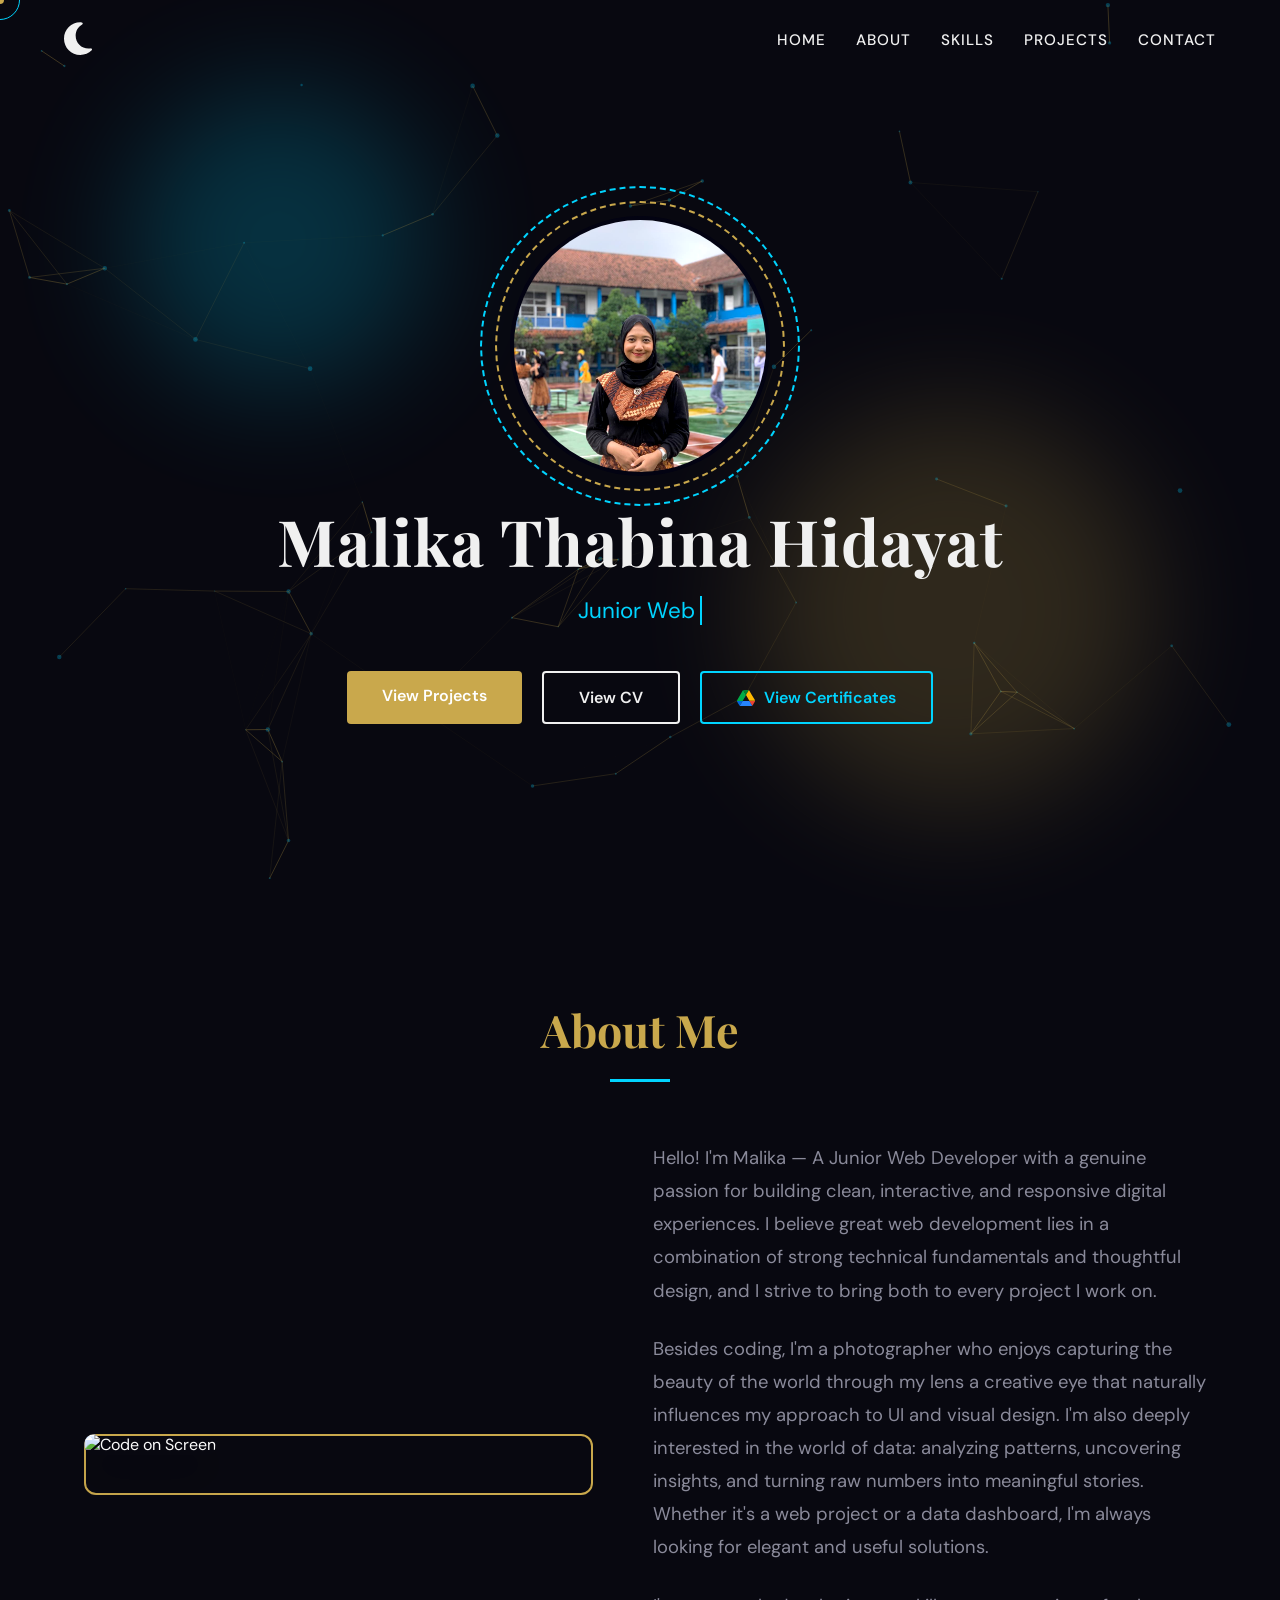
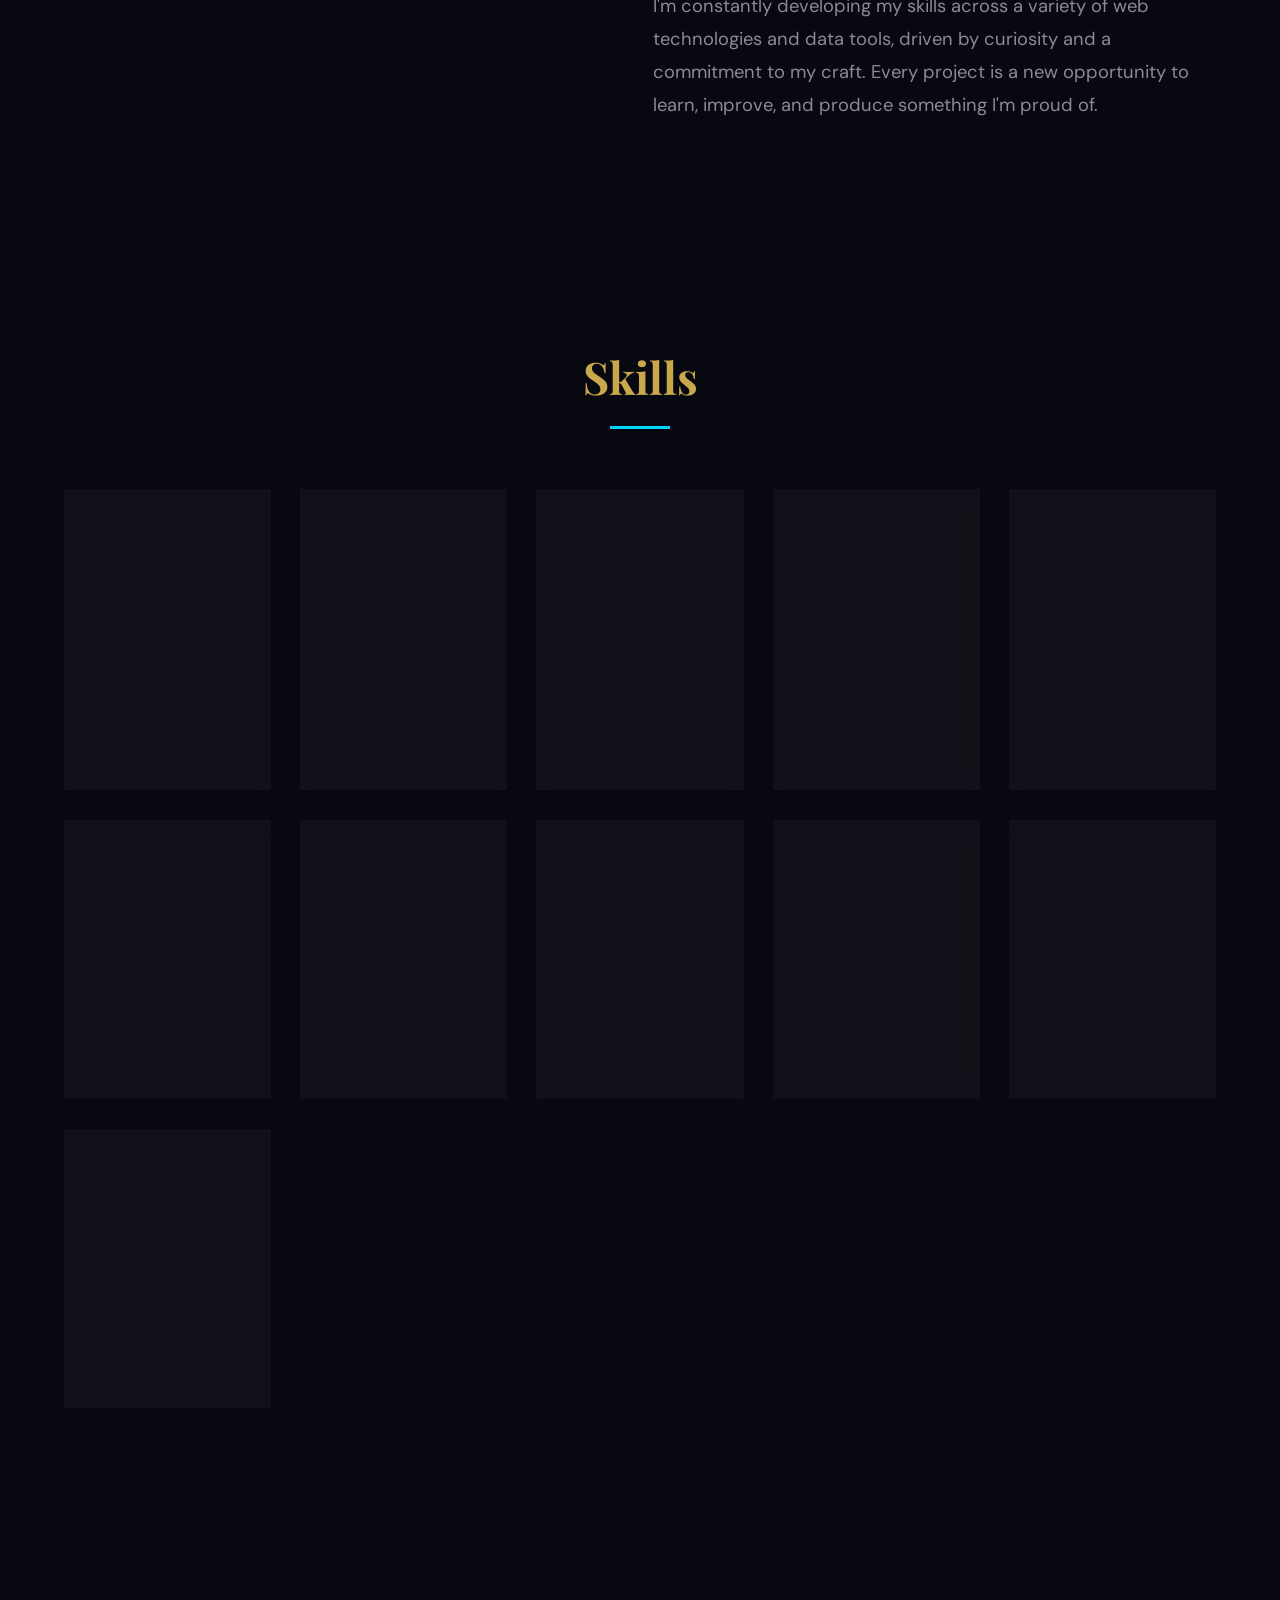
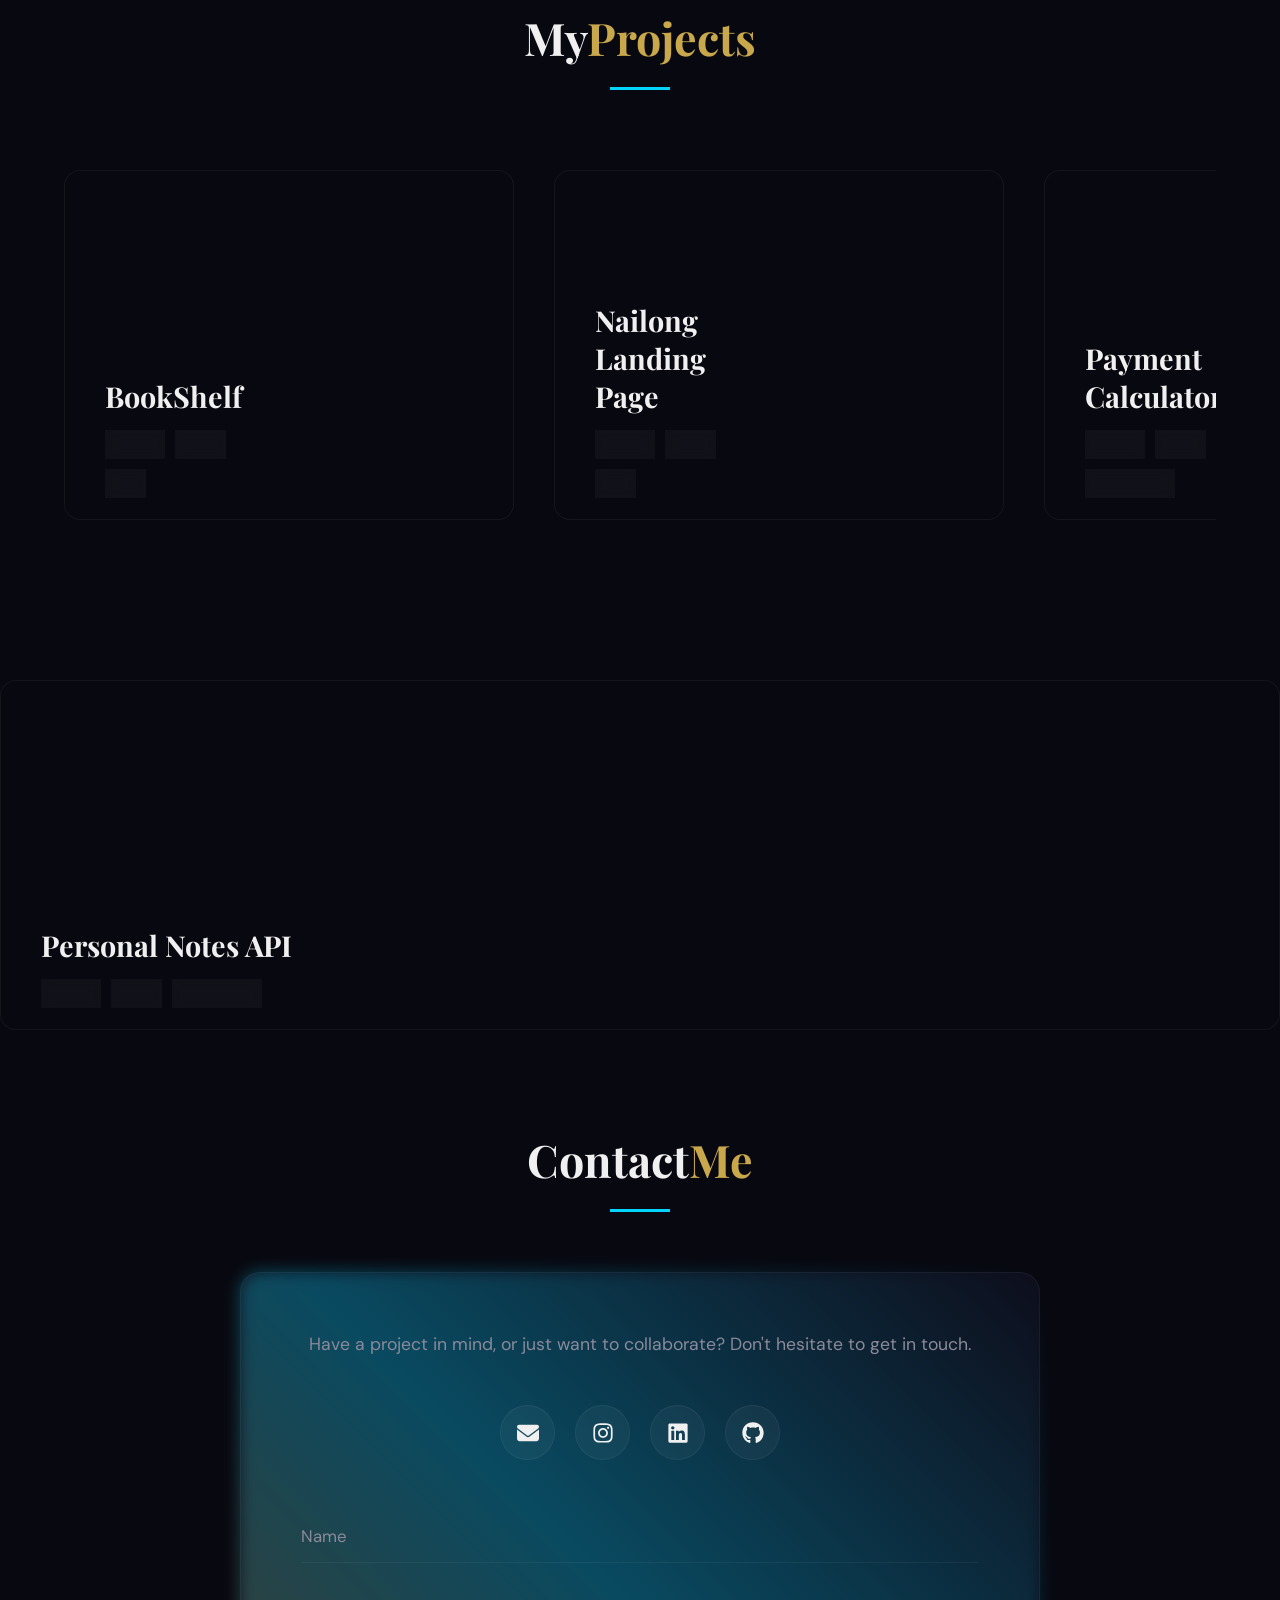
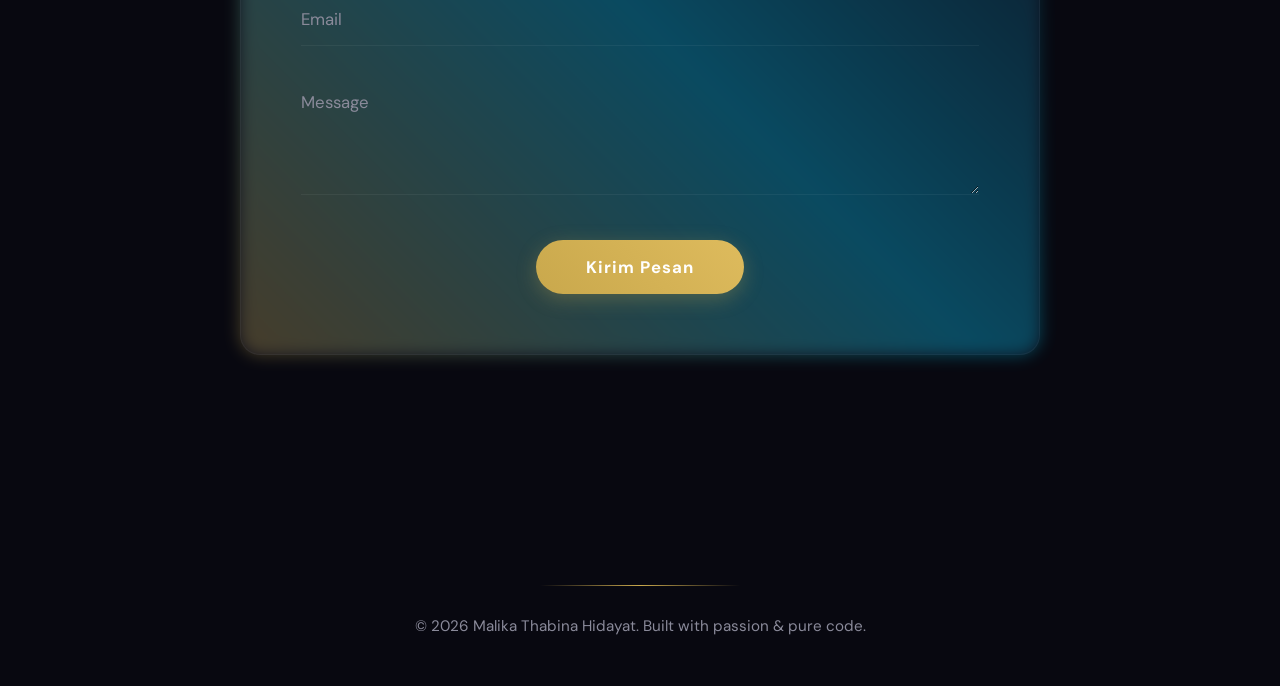
==== commit add7fdb7: "update profil diri" ====
--- a/index.html
+++ b/index.html
@@ -1218,8 +1218,8 @@
                 </div>
                 <div class="subtitle"><span class="typewriter"></span></div>
                 <div class="hero-buttons">
-                    <a href="#projects" class="btn btn-primary hover-target">Lihat Proyek</a>
-                    <a href="CV.PKL.pdf" class="btn btn-outline hover-target">Lihat CV</a>
+                    <a href="#projects" class="btn btn-primary hover-target">View Projects</a>
+                    <a href="CV.PKL (2).pdf" class="btn btn-outline hover-target">View CV</a>
                     <a href="https://drive.google.com/drive/folders/1bBfgVz_UtJ7TkHY9Sg17qw-k2VM0d8z5" target="_blank" class="btn btn-cert hover-target">
                         <svg class="drive-icon" viewBox="0 0 87.3 78" xmlns="http://www.w3.org/2000/svg">
                             <path d="m6.6 66.85 3.85 6.65c.8 1.4 1.95 2.5 3.3 3.3l13.75-23.8h-27.5c0 1.55.4 3.1 1.2 4.5z" fill="#0066da"/>
@@ -1229,7 +1229,7 @@
                             <path d="m59.8 53h-32.3l-13.75 23.8c1.35.8 2.9 1.2 4.5 1.2h50.8c1.6 0 3.15-.45 4.5-1.2z" fill="#2684fc"/>
                             <path d="m73.4 26.5-12.7-22c-.8-1.4-1.95-2.5-3.3-3.3l-13.75 23.8 16.15 27h27.45c0-1.55-.4-3.1-1.2-4.5z" fill="#ffba00"/>
                         </svg>
-                        Lihat Sertifikat
+                       View Certificates 
                     </a>
                 </div>
             </div>
@@ -1237,7 +1237,7 @@
     </section>
     <!-- About Section -->
     <section id="about">
-        <h2 class="section-title reveal"><span>Tentang Saya</span></h2>
+        <h2 class="section-title reveal"><span>About Me</span></h2>
         <div class="about-container">
             <div class="about-img-wrap reveal">
                 <div class="about-frame"></div>
@@ -1246,18 +1246,18 @@
                     alt="Code on Screen" class="about-img">
             </div>
             <div class="about-text reveal">
-                <p>Hai! Saya Malika — seorang Junior Web Developer dengan hasrat tulus untuk membangun pengalaman digital yang bersih, interaktif, dan responsif. Saya percaya pengembangan web yang hebat terletak pada perpaduan antara dasar-dasar teknis yang kuat dan desain yang matang, dan saya berusaha untuk menghadirkan keduanya dalam setiap proyek yang saya kerjakan.</p>
-
-<p>Selain coding, saya adalah seorang fotografer yang gemar memotret keindahan dunia melalui lensa — mata kreatif yang secara alami memengaruhi pendekatan saya terhadap UI dan desain visual. Saya juga sangat tertarik pada dunia data: menganalisis pola, mengungkap wawasan, dan mengubah angka mentah menjadi cerita yang bermakna. Baik itu proyek web atau dashboard data, saya selalu mencari solusi yang elegan dan bermanfaat.</p>
-
-<p>Saya terus mengembangkan keterampilan saya di berbagai teknologi web dan alat data, didorong oleh rasa ingin tahu dan komitmen terhadap keahlian. Setiap proyek adalah kesempatan baru untuk belajar, meningkatkan diri, dan menghasilkan sesuatu yang saya banggakan.</p>
-            </div>
+                <p>Hello! I'm Malika — A Junior Web Developer with a genuine passion for building clean, interactive, and responsive digital experiences. I believe great web development lies in a combination of strong technical fundamentals and thoughtful design, and I strive to bring both to every project I work on.</p>
+
+<p>Besides coding, I'm a photographer who enjoys capturing the beauty of the world through my lens a creative eye that naturally influences my approach to UI and visual design. I'm also deeply interested in the world of data: analyzing patterns, uncovering insights, and turning raw numbers into meaningful stories. Whether it's a web project or a data dashboard, I'm always looking for elegant and useful solutions.</p>
+
+<p>I'm constantly developing my skills across a variety of web technologies and data tools, driven by curiosity and a commitment to my craft. Every project is a new opportunity to learn, improve, and produce something I'm proud of.</p>
+</div>
         </div>
     </section>
 
     <!-- Skills Section -->
     <section id="skills">
-        <h2 class="section-title reveal">Keahlian<span> Saya</span></h2>
+        <h2 class="section-title reveal"My><span> Skills</span></h2>
 
         <div class="skills-grid desktop reveal">
             <div class="skill-card hover-target">
@@ -1424,7 +1424,7 @@
     </section>
     <!-- Projects Section -->
     <section id="projects">
-        <h2 class="section-title reveal">Projek  <span>Saya</span></h2>
+        <h2 class="section-title reveal">My<span>Projects</span></h2>
         <div class="projects-container reveal">
             <!-- Project 1 -->
             <div class="project-card hover-target"
@@ -1489,11 +1489,11 @@
 
     <!-- Contact Section -->
     <section id="contact">
-        <h2 class="section-title reveal">Hubungi <span>Saya</span></h2>
+        <h2 class="section-title reveal">Contact<span>Me</span></h2>
         <div class="contact-container reveal">
             <div class="contact-header">
-                <p style="color: var(--muted); font-size: 1.1rem;">Punya proyek dalam pikiran, atau hanya ingin bekerja sama?
-Jangan ragu untuk menghubungi.</p>
+                <p style="color: var(--muted); font-size: 1.1rem;">Have a project in mind, or just want to collaborate?
+Don't hesitate to get in touch.</p>
             </div>
 
             <div class="contact-links">
@@ -1531,7 +1531,7 @@
             <form class="contact-form">
                 <div class="input-group">
                     <input type="text" id="name" required class="hover-target">
-                    <label for="name">Nama</label>
+                    <label for="name">Name</label>
                 </div>
                 <div class="input-group">
                     <input type="email" id="email" required class="hover-target">
@@ -1539,7 +1539,7 @@
                 </div>
                 <div class="input-group">
                     <textarea id="message" rows="4" required class="hover-target"></textarea>
-                    <label for="message">Pesan</label>
+                    <label for="message">Message</label>
                 </div>
                 <button type="submit" class="contact-btn hover-target">Kirim Pesan</button>
             </form>
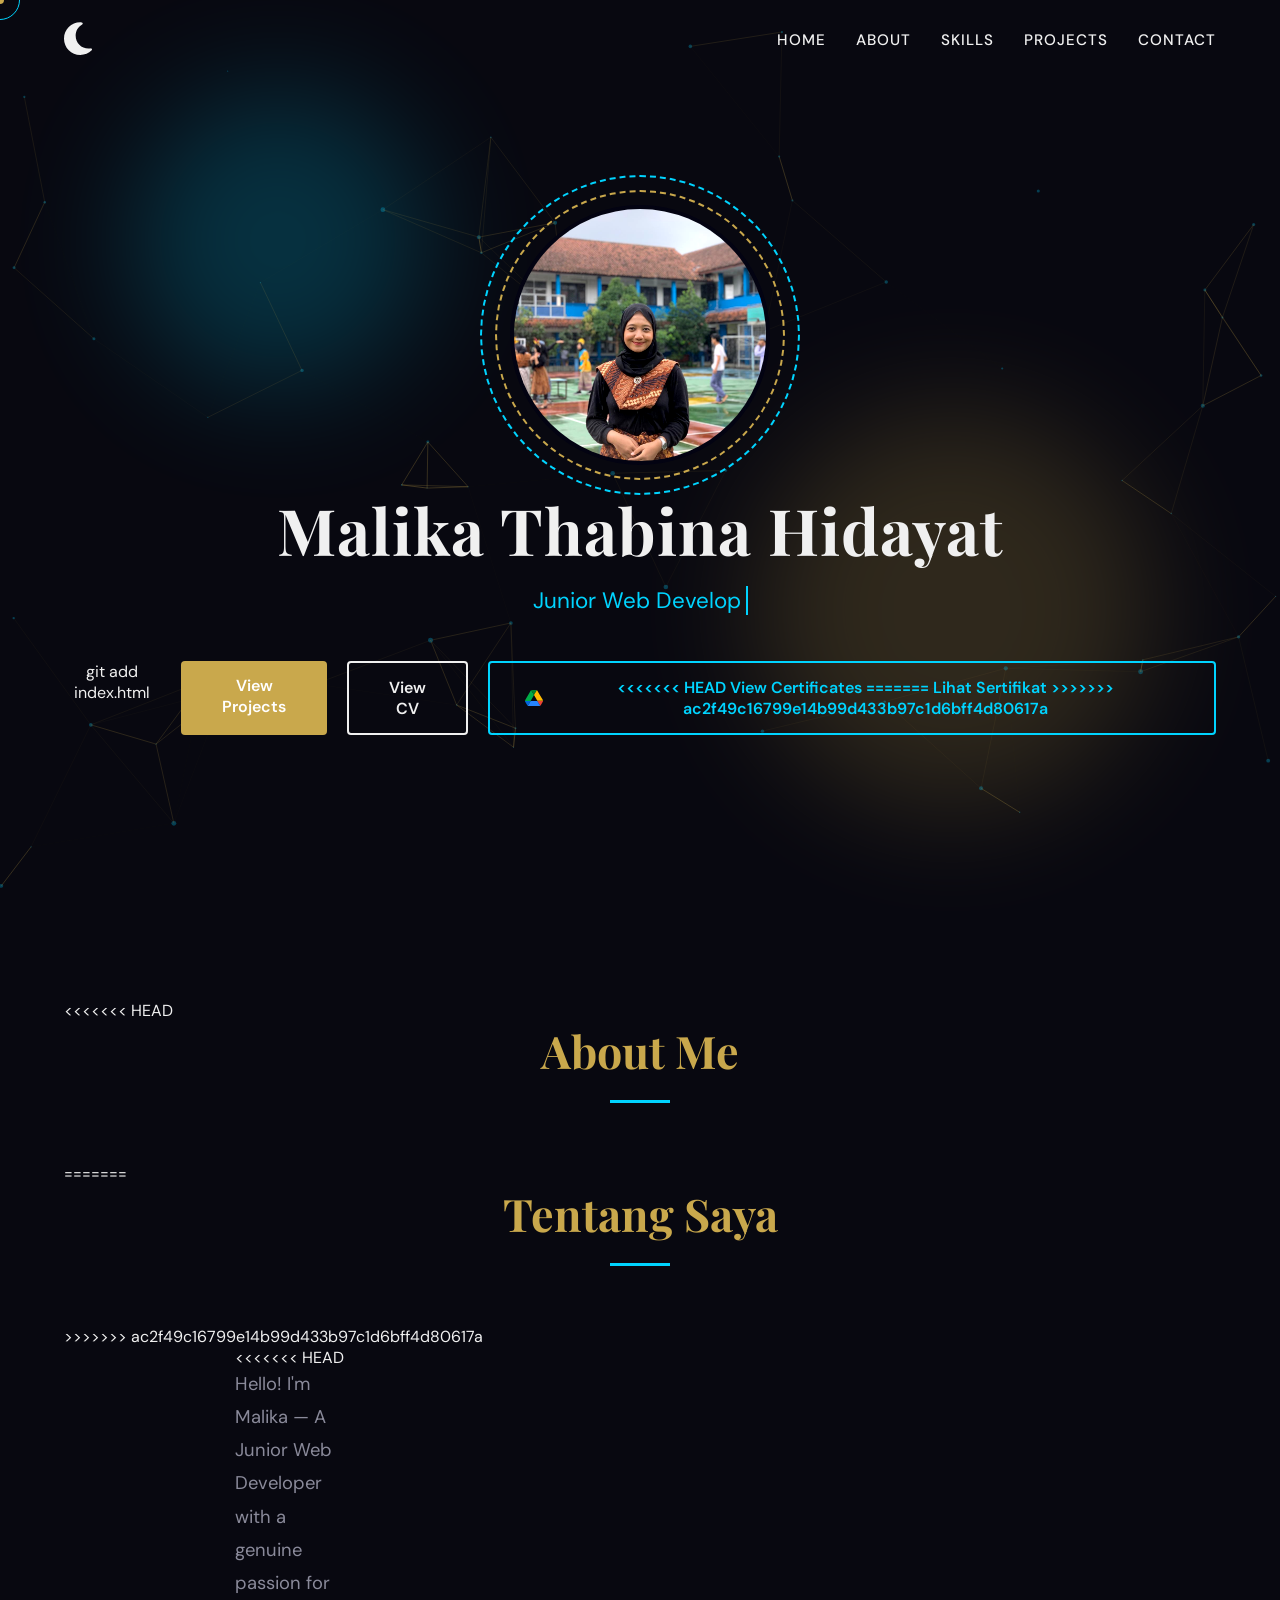
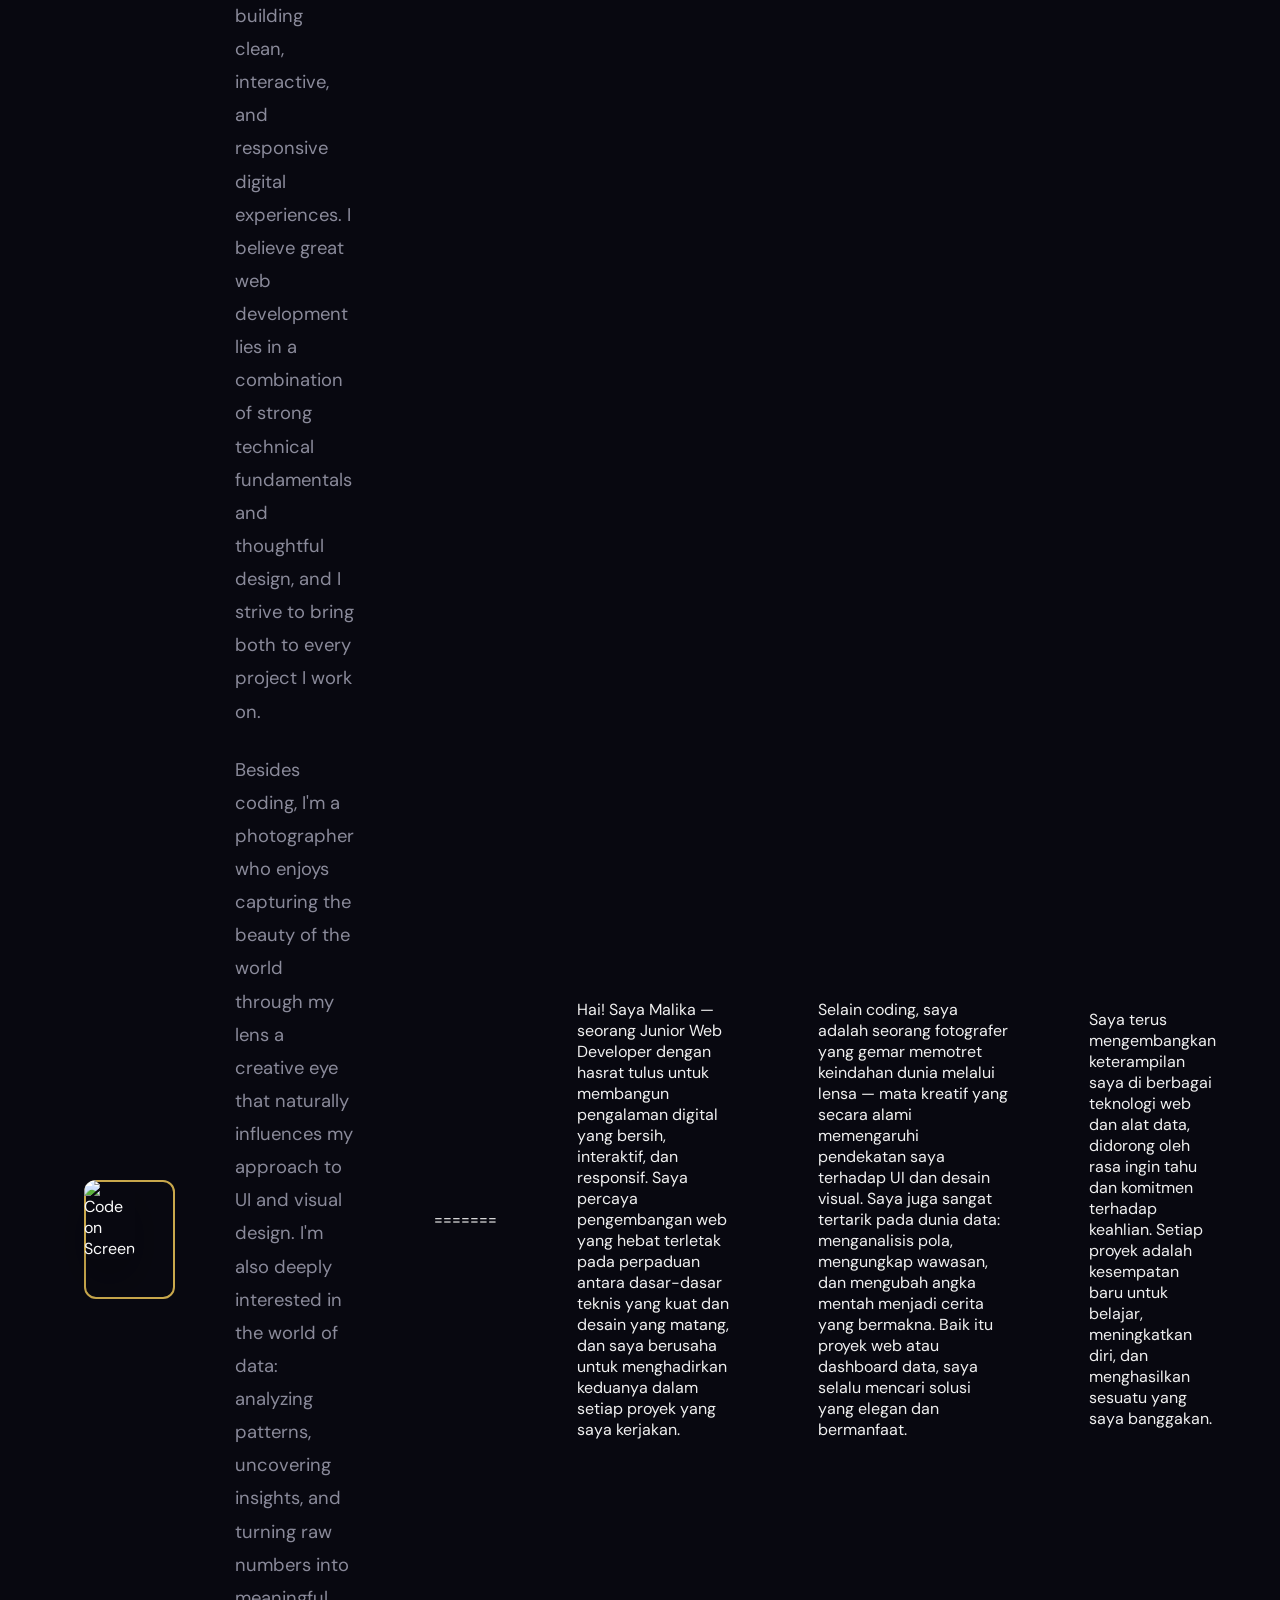
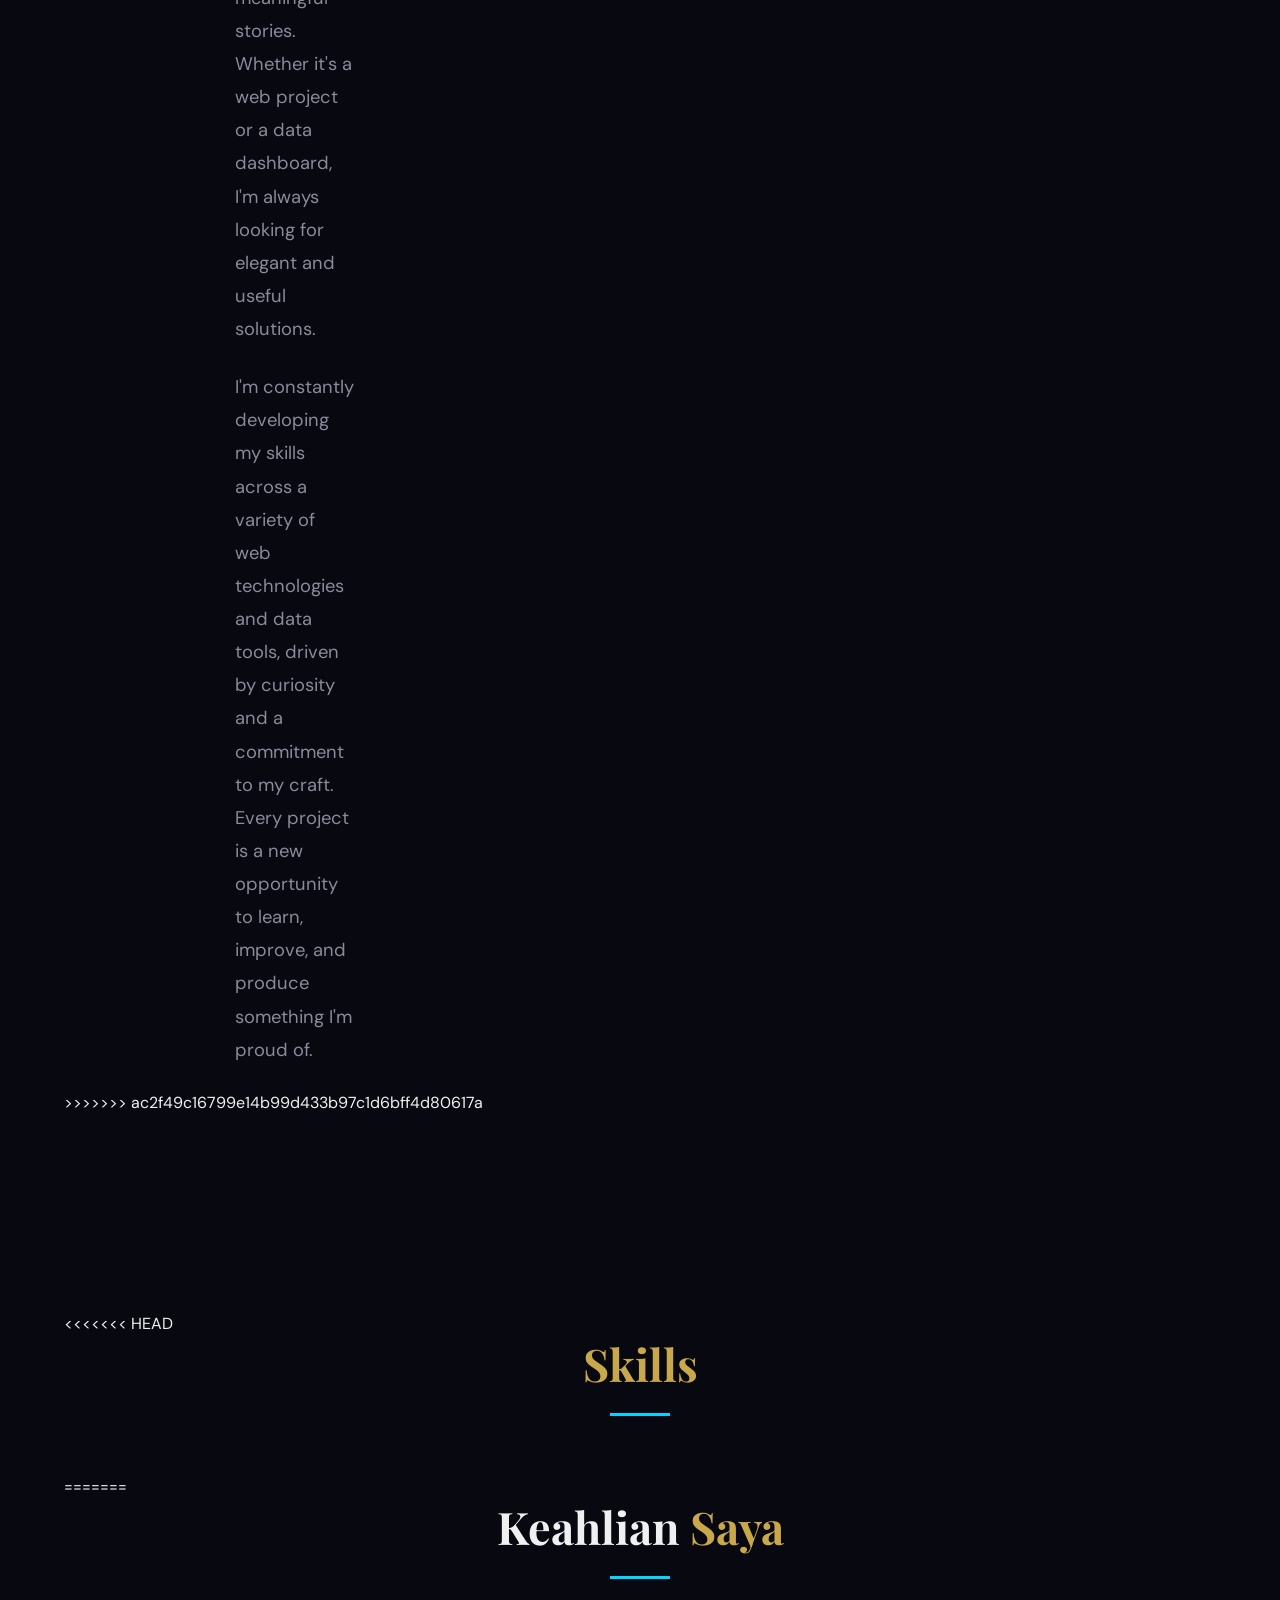
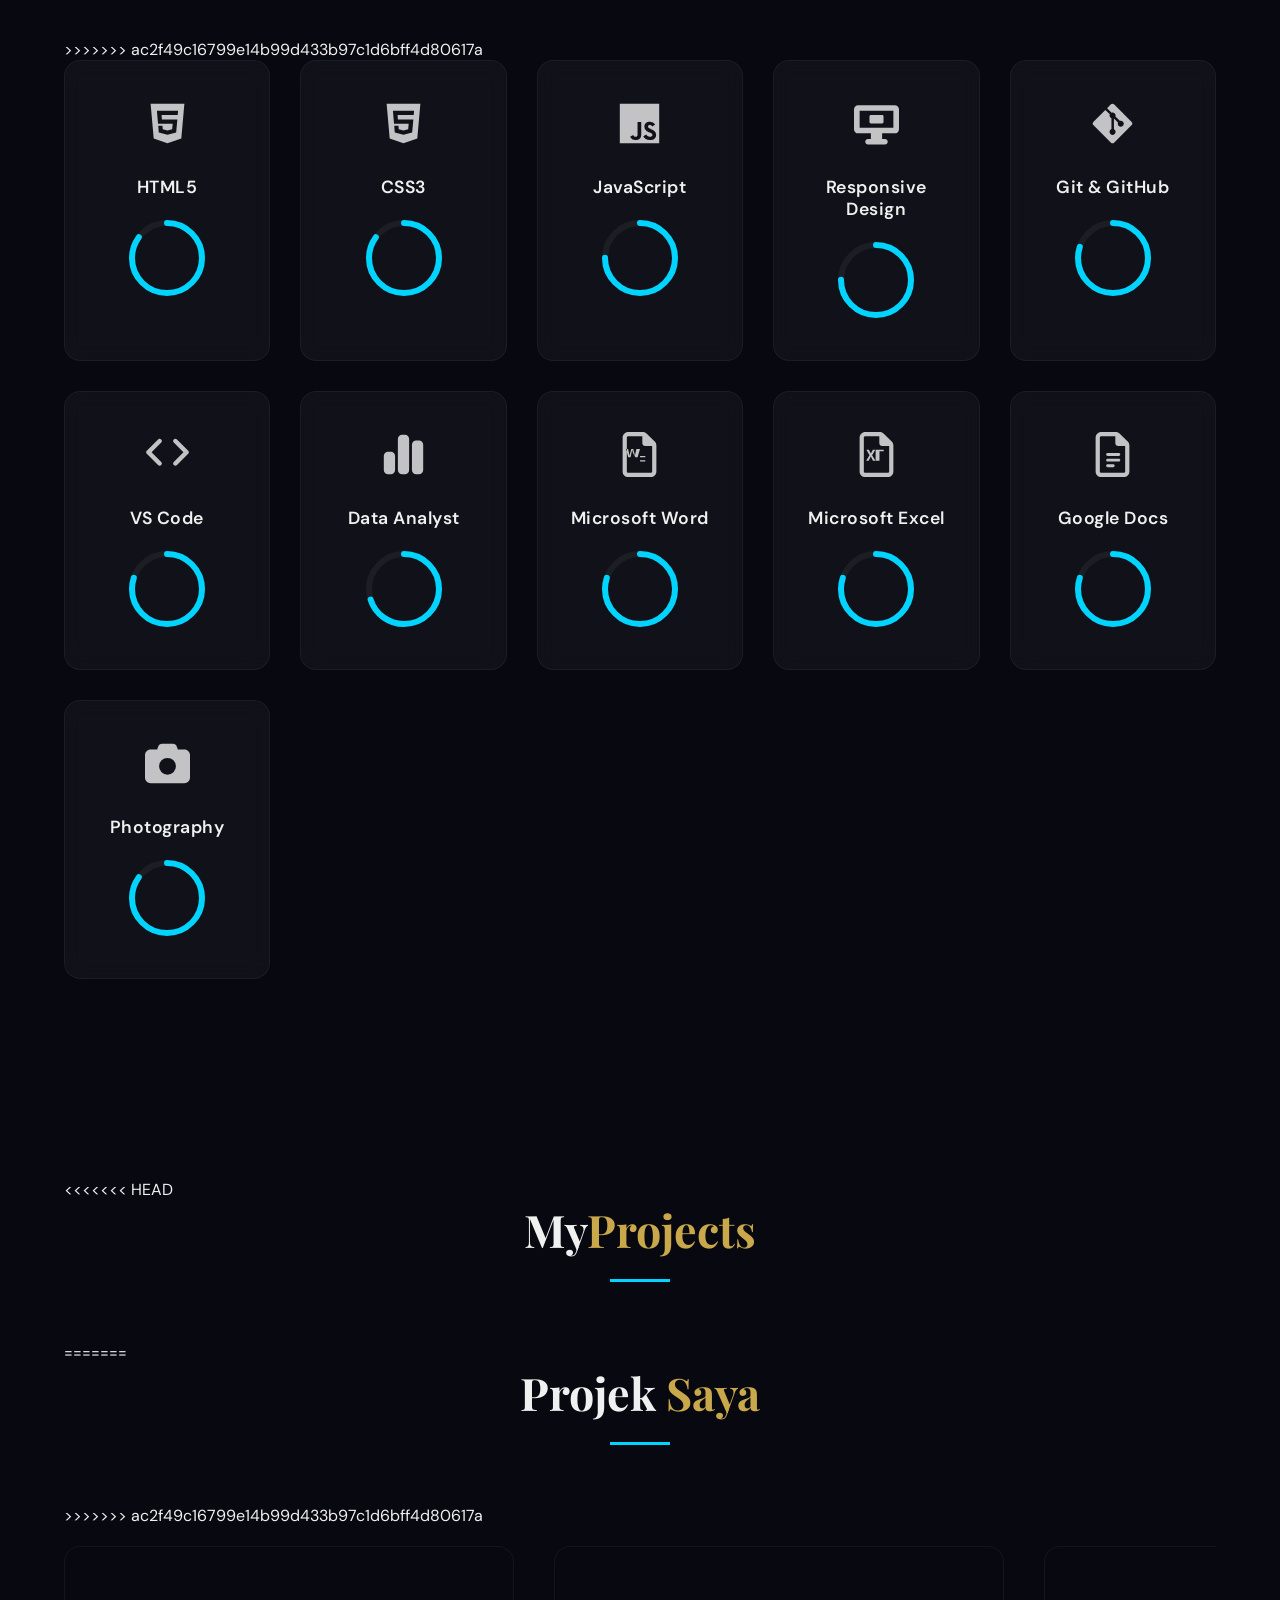
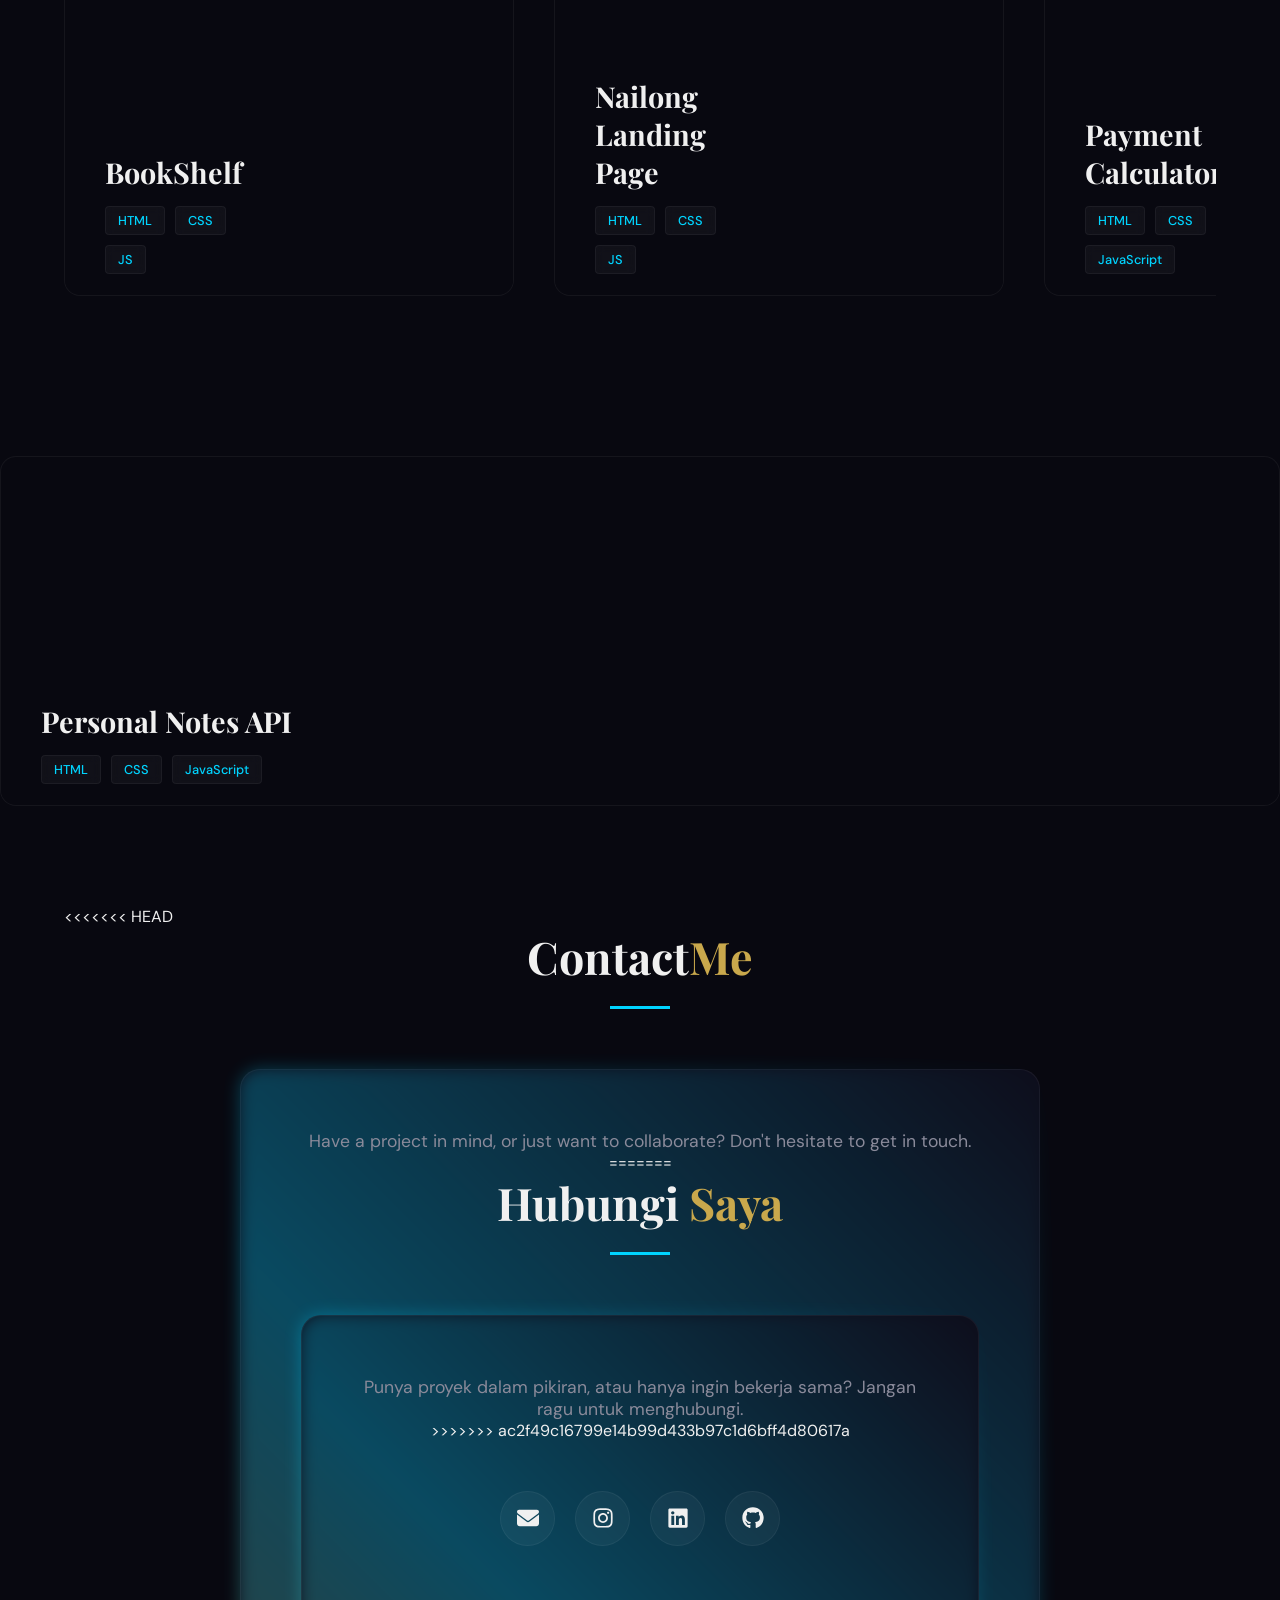
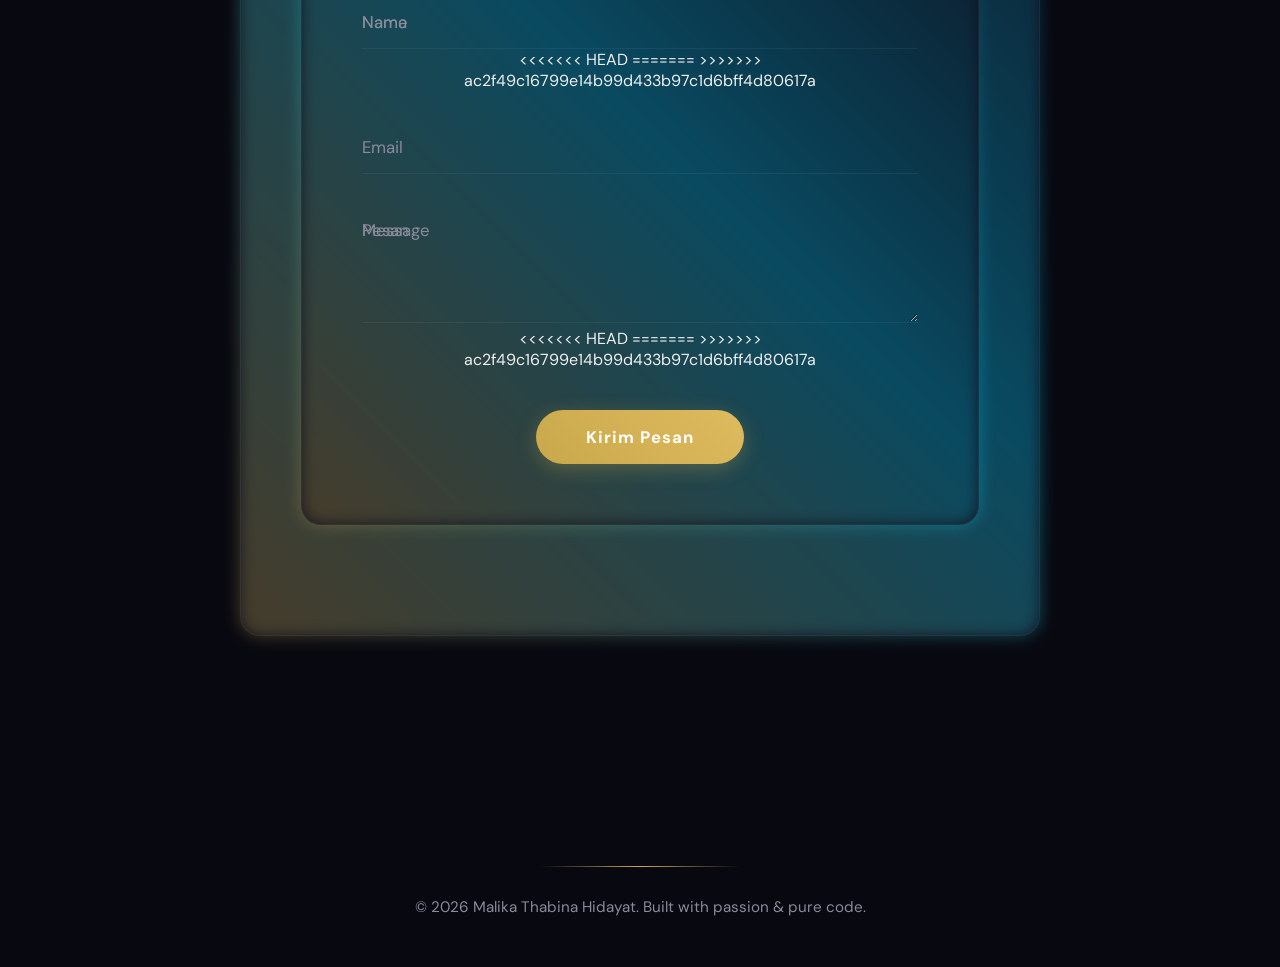
==== commit 6a233df4: "Fix conflict link CV" ====
--- a/index.html
+++ b/index.html
@@ -1218,7 +1218,7 @@
                 </div>
                 <div class="subtitle"><span class="typewriter"></span></div>
                 <div class="hero-buttons">
-                    <a href="#projects" class="btn btn-primary hover-target">View Projects</a>
+            git add index.html        <a href="#projects" class="btn btn-primary hover-target">View Projects</a>
                     <a href="CV.PKL (2).pdf" class="btn btn-outline hover-target">View CV</a>
                     <a href="https://drive.google.com/drive/folders/1bBfgVz_UtJ7TkHY9Sg17qw-k2VM0d8z5" target="_blank" class="btn btn-cert hover-target">
                         <svg class="drive-icon" viewBox="0 0 87.3 78" xmlns="http://www.w3.org/2000/svg">
@@ -1229,7 +1229,11 @@
                             <path d="m59.8 53h-32.3l-13.75 23.8c1.35.8 2.9 1.2 4.5 1.2h50.8c1.6 0 3.15-.45 4.5-1.2z" fill="#2684fc"/>
                             <path d="m73.4 26.5-12.7-22c-.8-1.4-1.95-2.5-3.3-3.3l-13.75 23.8 16.15 27h27.45c0-1.55-.4-3.1-1.2-4.5z" fill="#ffba00"/>
                         </svg>
+<<<<<<< HEAD
                        View Certificates 
+=======
+                        Lihat Sertifikat
+>>>>>>> ac2f49c16799e14b99d433b97c1d6bff4d80617a
                     </a>
                 </div>
             </div>
@@ -1237,7 +1241,11 @@
     </section>
     <!-- About Section -->
     <section id="about">
+<<<<<<< HEAD
         <h2 class="section-title reveal"><span>About Me</span></h2>
+=======
+        <h2 class="section-title reveal"><span>Tentang Saya</span></h2>
+>>>>>>> ac2f49c16799e14b99d433b97c1d6bff4d80617a
         <div class="about-container">
             <div class="about-img-wrap reveal">
                 <div class="about-frame"></div>
@@ -1246,18 +1254,31 @@
                     alt="Code on Screen" class="about-img">
             </div>
             <div class="about-text reveal">
+<<<<<<< HEAD
                 <p>Hello! I'm Malika — A Junior Web Developer with a genuine passion for building clean, interactive, and responsive digital experiences. I believe great web development lies in a combination of strong technical fundamentals and thoughtful design, and I strive to bring both to every project I work on.</p>
 
 <p>Besides coding, I'm a photographer who enjoys capturing the beauty of the world through my lens a creative eye that naturally influences my approach to UI and visual design. I'm also deeply interested in the world of data: analyzing patterns, uncovering insights, and turning raw numbers into meaningful stories. Whether it's a web project or a data dashboard, I'm always looking for elegant and useful solutions.</p>
 
 <p>I'm constantly developing my skills across a variety of web technologies and data tools, driven by curiosity and a commitment to my craft. Every project is a new opportunity to learn, improve, and produce something I'm proud of.</p>
 </div>
+=======
+                <p>Hai! Saya Malika — seorang Junior Web Developer dengan hasrat tulus untuk membangun pengalaman digital yang bersih, interaktif, dan responsif. Saya percaya pengembangan web yang hebat terletak pada perpaduan antara dasar-dasar teknis yang kuat dan desain yang matang, dan saya berusaha untuk menghadirkan keduanya dalam setiap proyek yang saya kerjakan.</p>
+
+<p>Selain coding, saya adalah seorang fotografer yang gemar memotret keindahan dunia melalui lensa — mata kreatif yang secara alami memengaruhi pendekatan saya terhadap UI dan desain visual. Saya juga sangat tertarik pada dunia data: menganalisis pola, mengungkap wawasan, dan mengubah angka mentah menjadi cerita yang bermakna. Baik itu proyek web atau dashboard data, saya selalu mencari solusi yang elegan dan bermanfaat.</p>
+
+<p>Saya terus mengembangkan keterampilan saya di berbagai teknologi web dan alat data, didorong oleh rasa ingin tahu dan komitmen terhadap keahlian. Setiap proyek adalah kesempatan baru untuk belajar, meningkatkan diri, dan menghasilkan sesuatu yang saya banggakan.</p>
+            </div>
+>>>>>>> ac2f49c16799e14b99d433b97c1d6bff4d80617a
         </div>
     </section>
 
     <!-- Skills Section -->
     <section id="skills">
+<<<<<<< HEAD
         <h2 class="section-title reveal"My><span> Skills</span></h2>
+=======
+        <h2 class="section-title reveal">Keahlian<span> Saya</span></h2>
+>>>>>>> ac2f49c16799e14b99d433b97c1d6bff4d80617a
 
         <div class="skills-grid desktop reveal">
             <div class="skill-card hover-target">
@@ -1424,7 +1445,11 @@
     </section>
     <!-- Projects Section -->
     <section id="projects">
+<<<<<<< HEAD
         <h2 class="section-title reveal">My<span>Projects</span></h2>
+=======
+        <h2 class="section-title reveal">Projek  <span>Saya</span></h2>
+>>>>>>> ac2f49c16799e14b99d433b97c1d6bff4d80617a
         <div class="projects-container reveal">
             <!-- Project 1 -->
             <div class="project-card hover-target"
@@ -1489,11 +1514,19 @@
 
     <!-- Contact Section -->
     <section id="contact">
+<<<<<<< HEAD
         <h2 class="section-title reveal">Contact<span>Me</span></h2>
         <div class="contact-container reveal">
             <div class="contact-header">
                 <p style="color: var(--muted); font-size: 1.1rem;">Have a project in mind, or just want to collaborate?
 Don't hesitate to get in touch.</p>
+=======
+        <h2 class="section-title reveal">Hubungi <span>Saya</span></h2>
+        <div class="contact-container reveal">
+            <div class="contact-header">
+                <p style="color: var(--muted); font-size: 1.1rem;">Punya proyek dalam pikiran, atau hanya ingin bekerja sama?
+Jangan ragu untuk menghubungi.</p>
+>>>>>>> ac2f49c16799e14b99d433b97c1d6bff4d80617a
             </div>
 
             <div class="contact-links">
@@ -1531,7 +1564,11 @@
             <form class="contact-form">
                 <div class="input-group">
                     <input type="text" id="name" required class="hover-target">
+<<<<<<< HEAD
                     <label for="name">Name</label>
+=======
+                    <label for="name">Nama</label>
+>>>>>>> ac2f49c16799e14b99d433b97c1d6bff4d80617a
                 </div>
                 <div class="input-group">
                     <input type="email" id="email" required class="hover-target">
@@ -1539,7 +1576,11 @@
                 </div>
                 <div class="input-group">
                     <textarea id="message" rows="4" required class="hover-target"></textarea>
+<<<<<<< HEAD
                     <label for="message">Message</label>
+=======
+                    <label for="message">Pesan</label>
+>>>>>>> ac2f49c16799e14b99d433b97c1d6bff4d80617a
                 </div>
                 <button type="submit" class="contact-btn hover-target">Kirim Pesan</button>
             </form>
